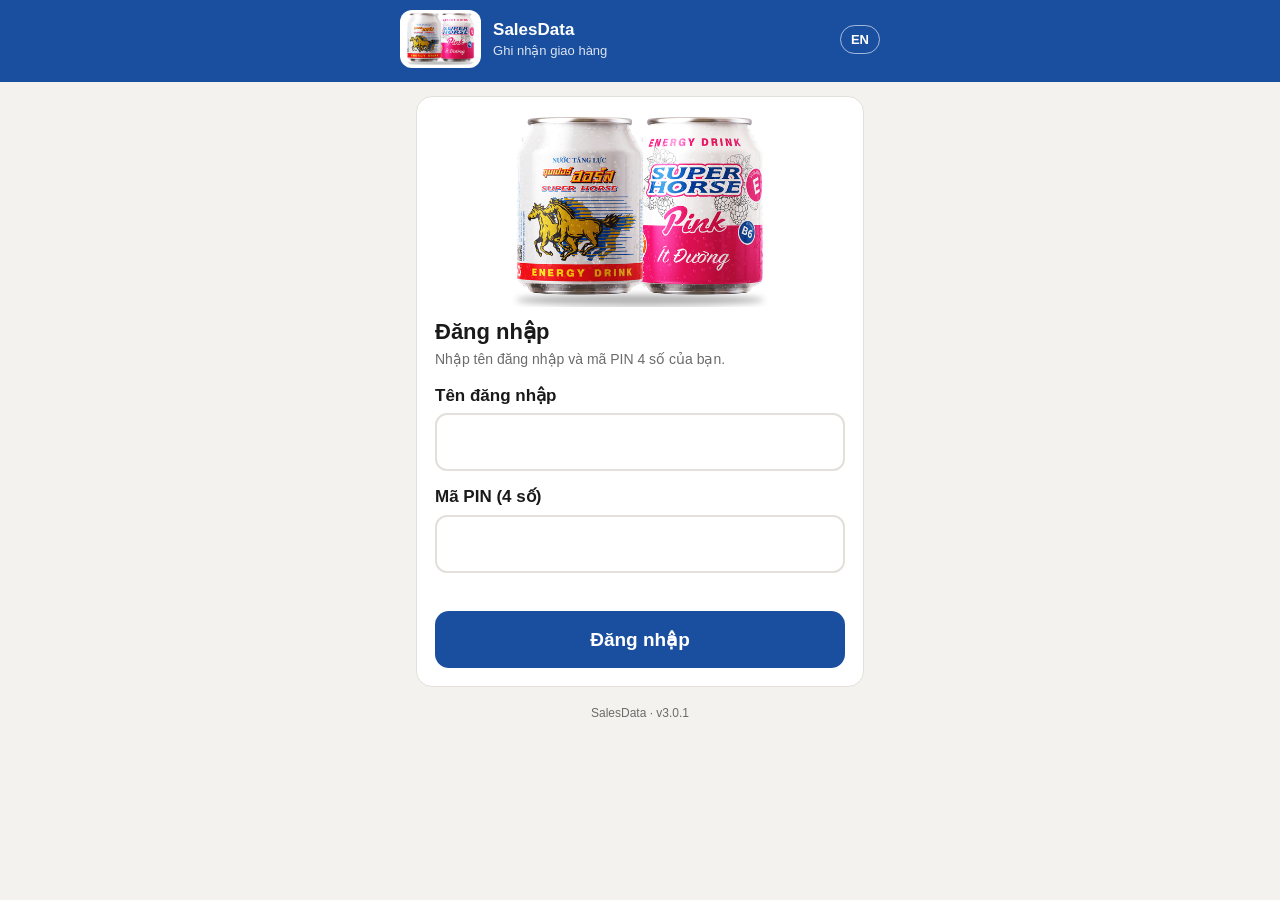
==== index.html @ e17a1906 "20261118 SalesData_v3.0.1" ====
<!doctype html>
<html lang="vi">
<head>
<meta charset="utf-8">
<meta name="viewport" content="width=device-width, initial-scale=1, viewport-fit=cover">
<meta name="theme-color" content="#1A4FA0">
<meta name="apple-mobile-web-app-capable" content="yes">
<meta name="apple-mobile-web-app-title" content="SalesData">
<title>SalesData</title>
<link rel="manifest" href="manifest.json">
<link rel="apple-touch-icon" href="icon.png">
<link rel="icon" href="icon.png">
<style>
  :root{
    --brand:#1A4FA0; --brand-dark:#123A78; --accent:#F5C84C; --ink:#1A1A1A; --muted:#6B6B6B;
    --bg:#F4F2EF; --card:#FFFFFF; --line:#E3DFDA;
    --green:#1E9E4A; --orange:#E07B00; --red:#D0212B;
    --radius:16px;
  }
  *{box-sizing:border-box;-webkit-tap-highlight-color:transparent}
  html,body{margin:0;height:100%}
  body{font-family:-apple-system,BlinkMacSystemFont,"Segoe UI",Roboto,"Helvetica Neue",Arial,sans-serif;
       background:var(--bg);color:var(--ink);font-size:17px;line-height:1.4}
  .wrap{max-width:480px;margin:0 auto;padding:0 16px calc(24px + env(safe-area-inset-bottom))}
  header{background:var(--brand);color:#fff;padding:calc(10px + env(safe-area-inset-top)) 16px 14px}
  .hdr{max-width:480px;margin:0 auto;display:flex;align-items:center;gap:12px}
  .logo{height:58px;width:auto;max-width:90px;object-fit:contain;background:#fff;border-radius:12px;padding:3px 5px}
  .hero{display:block;width:72%;max-width:260px;margin:2px auto 10px}
  .logo-fallback{display:none;font-weight:900;letter-spacing:.5px;line-height:1;font-size:14px;
       background:#fff;color:var(--brand);border-radius:10px;padding:7px 9px;text-align:center}
  .who{flex:1;min-width:0}
  .who .name{font-weight:700;font-size:17px;white-space:nowrap;overflow:hidden;text-overflow:ellipsis}
  .who .user{font-size:13px;opacity:.85}
  .hbtns{display:flex;gap:6px}
  .chip{border:1px solid rgba(255,255,255,.6);background:transparent;color:#fff;border-radius:999px;
        padding:6px 10px;font-size:13px;font-weight:600}
  .card{background:var(--card);border-radius:var(--radius);padding:18px;margin-top:14px;border:1px solid var(--line)}
  h1{font-size:22px;margin:4px 0 2px}
  .sub{color:var(--muted);font-size:14px;margin:0}
  label{display:block;font-weight:700;margin:14px 0 6px}
  input{width:100%;font-size:22px;padding:14px;border:2px solid var(--line);border-radius:12px;background:#fff;color:var(--ink)}
  input:focus{outline:none;border-color:var(--brand)}
  input.big{font-size:40px;font-weight:800;text-align:center;letter-spacing:1px}
  input.pin{letter-spacing:12px;text-align:center;font-weight:800}
  .hint{font-size:13px;color:var(--muted);margin-top:6px}
  .err{color:var(--red);font-size:14px;font-weight:600;margin-top:8px;min-height:1em}
  .btn{display:block;width:100%;border:0;border-radius:14px;padding:17px;font-size:19px;font-weight:800;
       background:var(--brand);color:#fff;margin-top:16px}
  .btn:active{background:var(--brand-dark)}
  .btn:disabled{background:#C9C4BE;color:#fff}
  .btn.ghost{background:#fff;color:var(--ink);border:2px solid var(--line)}
  .btn.green{background:var(--green)}
  .row{display:flex;justify-content:space-between;gap:10px;padding:10px 0;border-bottom:1px solid var(--line)}
  .row:last-child{border-bottom:0}
  .row .k{color:var(--muted)} .row .v{font-weight:700;text-align:right;word-break:break-word}
  /* GPS */
  .gps{display:flex;gap:12px;align-items:center}
  .dot{width:22px;height:22px;border-radius:50%;flex:none;background:#BBB;box-shadow:0 0 0 5px rgba(0,0,0,.06)}
  .dot.green{background:var(--green);box-shadow:0 0 0 5px rgba(30,158,74,.18)}
  .dot.orange{background:var(--orange);box-shadow:0 0 0 5px rgba(224,123,0,.18)}
  .dot.red{background:var(--red);box-shadow:0 0 0 5px rgba(208,33,43,.18)}
  .dot.wait{animation:pulse 1.2s infinite}
  @keyframes pulse{50%{opacity:.35}}
  .gps .t{font-weight:800}
  .gps .d{font-size:13px;color:var(--muted)}
  .legend{display:grid;grid-template-columns:auto 1fr;gap:6px 10px;font-size:13px;margin-top:12px;
          padding-top:12px;border-top:1px dashed var(--line);align-items:center}
  .legend i{display:inline-block;width:12px;height:12px;border-radius:50%}
  .big-num{font-size:46px;font-weight:900;text-align:center;color:var(--brand);margin:6px 0}
  .center{text-align:center}
  .tick{width:84px;height:84px;border-radius:50%;background:var(--green);color:#fff;font-size:50px;
        display:flex;align-items:center;justify-content:center;margin:10px auto}
  .tick.amber{background:var(--orange)}
  .banner{background:#FFF4E0;border:1px solid #F3C98A;color:#7A4A00;border-radius:12px;padding:10px 12px;
          font-size:14px;margin-top:14px;display:none}
  .modal{position:fixed;inset:0;background:rgba(0,0,0,.55);display:none;align-items:flex-end;justify-content:center;z-index:9}
  .modal .box{background:#fff;width:100%;max-width:480px;border-radius:20px 20px 0 0;padding:22px 18px calc(22px + env(safe-area-inset-bottom))}
  .hidden{display:none!important}
  .tagline{background:#0F2F63;color:#F5C84C;text-align:center;font-size:clamp(10.5px,2.9vw,13px);font-weight:700;
           padding:7px 8px;white-space:nowrap;overflow:hidden;text-overflow:ellipsis}
  .mission{position:fixed;inset:0;z-index:10;background:linear-gradient(170deg,#1A4FA0 0%,#0F2F63 100%);
           color:#fff;display:none;flex-direction:column;overflow-y:auto;
           padding:calc(28px + env(safe-area-inset-top)) 24px calc(24px + env(safe-area-inset-bottom))}
  .mission .in{max-width:440px;margin:auto;width:100%;text-align:center}
  .mission img{width:62%;max-width:230px;background:#fff;border-radius:20px;padding:10px 12px;margin-bottom:22px}
  .mission .hello{font-size:18px;opacity:.9;margin-bottom:14px}
  .mission .msg{font-size:24px;line-height:1.45;font-weight:700;text-align:left}
  .mission .msg b{color:#FFE7A3}
  .mission .ok{background:#fff;color:var(--brand);margin-top:30px;font-size:22px}
  .tabs{display:flex;background:#fff;border-bottom:1px solid var(--line);position:sticky;top:0;z-index:5}
  .tabs button{flex:1;border:0;background:transparent;padding:12px 6px;font-size:15.5px;font-weight:700;color:var(--muted);border-bottom:3px solid transparent}
  .tabs button.on{color:var(--brand);border-bottom-color:var(--brand)}
  .tabs .badge{display:inline-block;min-width:18px;padding:0 5px;border-radius:9px;background:var(--orange);color:#fff;font-size:11.5px;margin-left:4px;vertical-align:2px}
  .tiles{display:grid;grid-template-columns:1fr 1fr;gap:10px}
  .tile{background:var(--card);border:1px solid var(--line);border-radius:var(--radius);padding:14px}
  .tile .l{font-size:13px;color:var(--muted);font-weight:600}
  .tile .v{font-size:34px;font-weight:900;color:var(--ink);line-height:1.1;margin-top:4px}
  .tile .u{font-size:13px;color:var(--muted)}
  .tile .d{font-size:12.5px;color:var(--muted);margin-top:4px}
  .stats{display:grid;grid-template-columns:repeat(3,1fr);text-align:center;gap:6px}
  .stats b{display:block;font-size:20px} .stats span{font-size:12px;color:var(--muted)}
  .ctitle{font-weight:800;font-size:16px;margin:0 0 2px} .csub{font-size:12.5px;color:var(--muted);margin:0 0 10px}
  .mbar{fill:var(--brand)} .mbar.today{fill:var(--accent)} .maxis{fill:var(--muted);font-size:10px}
  .dayh{font-size:13px;font-weight:800;color:var(--muted);margin:14px 0 4px;display:flex;justify-content:space-between}
  .ent{display:flex;align-items:center;gap:10px;padding:10px 0;border-bottom:1px solid var(--line)}
  .ent:last-child{border-bottom:0}
  .ent .tm{font-weight:700;width:48px;flex:none;font-size:15px}
  .ent .bx{flex:1;min-width:0}
  .ent .bx b{font-size:18px}
  .ent .st{font-size:12.5px;color:var(--muted);margin-top:2px}
  .ent.void .bx b{text-decoration:line-through;color:var(--muted)}
  .pill{display:inline-block;font-size:11.5px;font-weight:700;border-radius:999px;padding:2px 8px;margin-right:4px}
  .p-pend{background:#FFF1DB;color:#8A4B00} .p-am{background:#E3EDFB;color:#123A78} .p-void{background:#EEE;color:#555}
  .p-rej{background:#FCE4E4;color:#8F1C1C} .p-q{background:#FFF1DB;color:#8A4B00}
  .rbtn{flex:none;border:1px solid var(--line);background:#fff;border-radius:10px;padding:8px 10px;font-size:13px;font-weight:700;color:var(--ink)}
  .opt{display:flex;gap:10px;align-items:center;border:2px solid var(--line);border-radius:12px;padding:12px;margin-top:8px;font-weight:700}
  .opt.on{border-color:var(--brand);background:#F1F6FD}
  .opt input{width:auto;margin:0}
  textarea{width:100%;font:inherit;font-size:16px;padding:10px;border:2px solid var(--line);border-radius:12px;min-height:70px}
  .refresh{display:flex;justify-content:space-between;align-items:center;font-size:12.5px;color:var(--muted);margin-top:12px}
  .refresh button{border:1px solid var(--line);background:#fff;border-radius:10px;padding:6px 12px;font-weight:700}
  .foot{font-size:12px;color:var(--muted);text-align:center;margin-top:18px}
</style>
</head>
<body>

<header>
  <div class="hdr">
    <img class="logo" src="logo.png" alt="Super Horse" onerror="this.style.display='none';document.getElementById('logoFb').style.display='block'">
    <div class="logo-fallback" id="logoFb">SUPER<br>HORSE</div>
    <div class="who">
      <div class="name" id="hName">SalesData</div>
      <div class="user" id="hUser" data-i="appTitle"></div>
    </div>
    <div class="hbtns">
      <button class="chip" id="langBtn">EN</button>
      <button class="chip hidden" id="logoutBtn" data-i="logout"></button>
    </div>
  </div>
</header>
<div class="tagline hidden" id="tagline" data-i="tagline"></div>
<nav class="tabs hidden" id="tabs">
  <button id="tabEntry" class="on" data-i="tabEntry"></button>
  <button id="tabMine"><span data-i="tabMine"></span><span class="badge hidden" id="mineBadge"></span></button>
</nav>

<div class="wrap">

  <!-- LOGIN -->
  <section id="vLogin" class="hidden">
    <div class="card">
      <img class="hero" src="logo.png" alt="Super Horse Classic &amp; Pink" onerror="this.remove()">
      <h1 data-i="loginTitle"></h1>
      <p class="sub" data-i="loginSub"></p>
      <label for="uName" data-i="username"></label>
      <input id="uName" autocomplete="username" autocapitalize="none" autocorrect="off" spellcheck="false">
      <label for="uPin" data-i="pin"></label>
      <input id="uPin" class="pin" type="password" inputmode="numeric" pattern="[0-9]*" maxlength="4" autocomplete="current-password">
      <div class="err" id="loginErr"></div>
      <button class="btn" id="loginBtn" data-i="loginBtn"></button>
    </div>
  </section>

  <!-- ENTRY -->
  <section id="vEntry" class="hidden">
    <div class="banner" id="queueBanner"></div>

    <div class="card">
      <div class="gps">
        <div class="dot wait" id="gDot"></div>
        <div>
          <div class="t" id="gTitle"></div>
          <div class="d" id="gDesc"></div>
        </div>
      </div>
      <div class="legend">
        <i style="background:var(--green)"></i><span data-i="lgGreen"></span>
        <i style="background:var(--orange)"></i><span data-i="lgOrange"></span>
        <i style="background:var(--red)"></i><span data-i="lgRed"></span>
      </div>
      <p class="hint" data-i="gpsWhy"></p>
    </div>

    <div class="card">
      <label for="boxes" style="margin-top:0" data-i="boxesLabel"></label>
      <input id="boxes" class="big" type="text" inputmode="numeric" pattern="[0-9]*" maxlength="4" autocomplete="off" placeholder="0">
      <div class="hint" data-i="boxesHint"></div>
      <div class="err" id="boxErr"></div>
      <button class="btn" id="confirmBtn" disabled data-i="confirm"></button>
      <div class="err center" id="confirmWhy" style="color:var(--muted);font-weight:500"></div>
    </div>
  </section>

  <!-- REVIEW -->
  <section id="vReview" class="hidden">
    <div class="card">
      <h1 data-i="reviewTitle"></h1>
      <p class="sub" data-i="reviewSub"></p>
      <div class="big-num" id="rBoxes"></div>
      <div class="center sub" data-i="boxesUnit"></div>
      <div style="margin-top:14px">
        <div class="row"><span class="k" data-i="rEmployee"></span><span class="v" id="rEmp"></span></div>
        <div class="row"><span class="k" data-i="rTime"></span><span class="v" id="rTime"></span></div>
        <div class="row"><span class="k" data-i="rGps"></span><span class="v" id="rGps"></span></div>
        <div class="row"><span class="k" data-i="rAcc"></span><span class="v" id="rAcc"></span></div>
      </div>
      <button class="btn green" id="submitBtn" data-i="submit"></button>
      <button class="btn ghost" id="backBtn" data-i="back"></button>
    </div>
  </section>

  <!-- DONE -->
  <section id="vDone" class="hidden">
    <div class="card center">
      <div class="tick" id="dTick">✓</div>
      <h1 id="dTitle"></h1>
      <p class="sub" id="dSub"></p>
      <div class="big-num" id="dBoxes"></div>
      <button class="btn" id="newBtn" data-i="newEntry"></button>
    </div>
  </section>

  <!-- MY SALES (read-only) -->
  <section id="vMine" class="hidden">
    <div class="refresh"><span id="mUpd"></span><button id="mRefresh" data-i="refresh"></button></div>
    <div class="err" id="mErr"></div>
    <div id="mineBody"></div>
  </section>

  <div class="foot">SalesData · v3.0.1</div>
</div>

<!-- Welcome / mission screen (once per login) -->
<div class="mission" id="mission">
  <div class="in">
    <img src="logo.png" alt="Super Horse" onerror="this.remove()">
    <div class="hello" id="mHello"></div>
    <div class="msg" id="mMsg"></div>
    <button class="btn ok" id="mOk">OK</button>
  </div>
</div>

<!-- Report a mistake -->
<div class="modal" id="repModal">
  <div class="box" style="max-height:92vh;overflow:auto">
    <h1 data-i="repTitle"></h1>
    <p class="sub" id="repEntry"></p>
    <label class="opt" data-k="amend"><input type="radio" name="rk" value="amend"><span data-i="optQty"></span></label>
    <div id="repQtyWrap" class="hidden">
      <label for="repQty" data-i="newQty"></label>
      <input id="repQty" class="big" type="text" inputmode="numeric" pattern="[0-9]*" maxlength="4" placeholder="0">
    </div>
    <label class="opt" data-k="duplicate"><input type="radio" name="rk" value="duplicate"><span data-i="optDup"></span></label>
    <label class="opt" data-k="not_mine"><input type="radio" name="rk" value="not_mine"><span data-i="optNotMine"></span></label>
    <label for="repNote" data-i="repNote"></label>
    <textarea id="repNote" maxlength="300"></textarea>
    <p class="hint" data-i="repHow"></p>
    <div class="err" id="repErr"></div>
    <button class="btn" id="repSend" data-i="repSend" disabled></button>
    <button class="btn ghost" id="repClose" data-i="cancel"></button>
  </div>
</div>

<!-- Large-quantity double check -->
<div class="modal" id="bigModal">
  <div class="box center">
    <h1 data-i="bigTitle"></h1>
    <div class="big-num" id="bigNum"></div>
    <p class="sub" data-i="bigSub"></p>
    <button class="btn green" id="bigYes" data-i="bigYes"></button>
    <button class="btn ghost" id="bigNo" data-i="bigNo"></button>
  </div>
</div>

<script>
/* ================== CONFIG ================== */
const API_URL = 'https://script.google.com/macros/s/AKfycbwx9JWqWJlHNZlQ2IWpJFFvySi3-HYgj1av-EY830c0ryAxt7UlTzAwJwNkxhgjPYYx/exec';
const MIN_BOXES = 1, MAX_BOXES = 2400, BIG_QTY = 500;
const GREEN_M = 20, ORANGE_M = 50;      // accuracy bands (metres)
const ORANGE_AFTER_S = 20;              // orange accepted after this many seconds
const TZ_OFFSET_H = 7;                  // Vietnam time, for daily logout
/* ============================================ */

const T = {
  vi:{
    appTitle:'Ghi nhận giao hàng', logout:'Thoát',
    loginTitle:'Đăng nhập', loginSub:'Nhập tên đăng nhập và mã PIN 4 số của bạn.',
    username:'Tên đăng nhập', pin:'Mã PIN (4 số)', loginBtn:'Đăng nhập',
    errLogin:'Sai tên đăng nhập hoặc mã PIN.', errLocked:'Nhập sai quá nhiều lần. Thử lại sau 15 phút.',
    errNet:'Không có kết nối mạng. Cần mạng để đăng nhập.', errFill:'Vui lòng nhập tên đăng nhập và đủ 4 số PIN.',
    errServer:'Lỗi máy chủ. Thử lại sau.',
    gpsWait:'Đang tìm vị trí GPS…', gpsGreen:'GPS tốt', gpsOrange:'GPS trung bình', gpsRed:'GPS yếu',
    gpsAcc:'Độ chính xác: ±{m} m',
    gpsDenied:'Chưa cho phép truy cập vị trí. Hãy bật Vị trí (Location) cho trình duyệt rồi tải lại trang.',
    gpsNone:'Thiết bị không hỗ trợ GPS.',
    lgGreen:'Xanh: tốt (±20 m trở xuống) — gửi được',
    lgOrange:'Cam: trung bình (±21–50 m) — gửi được sau 20 giây chờ',
    lgRed:'Đỏ: yếu (trên ±50 m) — không gửi được',
    gpsWhy:'Màu sắc cho biết độ chính xác của vị trí GPS, không phải tín hiệu điện thoại. Để GPS tốt hơn: đứng ngoài trời, tránh mái che và nhà cao tầng, chờ vài giây.',
    boxesLabel:'Số thùng đã giao', boxesHint:'Từ 1 đến 2.400 thùng', boxesUnit:'thùng',
    errBoxes:'Nhập số từ 1 đến 2.400.',
    confirm:'Xác nhận',
    whyGps:'Chờ GPS chuyển sang màu xanh…', whyOrange:'GPS cam — có thể xác nhận sau {s} giây nữa, hoặc chờ màu xanh.',
    whyRed:'GPS đỏ — chưa thể gửi. Hãy ra chỗ thoáng.', whyBoxes:'Nhập số thùng.',
    reviewTitle:'Kiểm tra lại', reviewSub:'Kiểm tra thông tin trước khi gửi.',
    rEmployee:'Nhân viên', rTime:'Thời gian', rGps:'Vị trí', rAcc:'Độ chính xác GPS',
    submit:'Gửi', back:'Quay lại sửa',
    bigTitle:'Số lượng lớn — bạn chắc chắn?', bigSub:'Kiểm tra lại số thùng. Bấm "Đúng" để tiếp tục.',
    bigYes:'Đúng, tiếp tục', bigNo:'Không, sửa lại',
    doneTitle:'Gửi thành công', doneSub:'Dữ liệu đã được lưu.',
    queuedTitle:'Đã lưu trên máy', queuedSub:'Chưa có mạng. Dữ liệu sẽ tự động gửi khi có mạng — không cần nhập lại.',
    newEntry:'Ghi nhận mới',
    queueN:'{n} mục chưa gửi — sẽ tự gửi khi có mạng.',
    expired:'Phiên đăng nhập đã hết hạn. Vui lòng đăng nhập lại.',
    tagline:'Dữ liệu chính xác → Quyết định tốt hơn → Cùng phát triển',
    hello:'Xin chào, {n}!',
    tabEntry:'Ghi nhận', tabMine:'Doanh số của tôi', refresh:'Làm mới', updatedAt:'Cập nhật {t}', cancel:'Đóng',
    today:'Hôm nay', thisMonth:'Tháng này', boxes:'thùng', dropsN:'{n} lượt giao', vsLast:'{a} so với cùng kỳ tháng trước', noLast:'tháng trước chưa có dữ liệu',
    dailyT:'Số thùng mỗi ngày — tháng này', dailyS:'Cột vàng = hôm nay.', activeDays:'Ngày làm việc', avgDrop:'TB thùng / lượt', bestDay:'Ngày tốt nhất',
    entriesT:'Các lượt giao của tôi', entriesS:'Chỉ xem. Thấy sai? Bấm "Báo lỗi" để quản lý dữ liệu kiểm tra.',
    noEntries:'Chưa có lượt giao nào trong tháng này.', report:'Báo lỗi', cancelReq:'Hủy yêu cầu',
    stPend:'Chờ duyệt', stAm:'Đã sửa', stVoid:'Đã hủy', stRej:'Bị từ chối', stQueued:'Chưa gửi (chờ mạng)',
    pendAmend:'Yêu cầu sửa thành {n} thùng', pendVoid:'Yêu cầu hủy mục này', amFrom:'gốc {o} → {n} thùng', rejBy:'Lý do: {r}',
    repTitle:'Báo lỗi lượt giao', optQty:'Sai số thùng', newQty:'Số thùng đúng', optDup:'Mục bị trùng (nhập 2 lần)', optNotMine:'Không phải lượt giao của tôi',
    repNote:'Ghi chú (không bắt buộc)', repHow:'Quản lý dữ liệu sẽ kiểm tra và duyệt. Dữ liệu gốc không bị xóa — mọi thay đổi đều được ghi lại.',
    repSend:'Gửi yêu cầu', repOk:'Đã gửi yêu cầu. Trạng thái: Chờ duyệt.', repNeedNet:'Cần có mạng để gửi yêu cầu.',
    errPending:'Mục này đã có yêu cầu đang chờ duyệt.', errWindow:'Đã quá hạn báo lỗi cho mục này. Liên hệ quản lý dữ liệu.',
    errNoChange:'Số thùng mới giống số hiện tại.', errVoid:'Mục này đã bị hủy.', loadFail:'Không tải được dữ liệu. Kiểm tra mạng rồi bấm Làm mới.',
    confirmCancel:'Hủy yêu cầu này?',
    mission:'Mỗi lần giao hàng được <b>ghi nhận chính xác</b> giúp chúng ta biết <b>khách hàng của mình ở đâu</b>. Chúng ta dùng dữ liệu đó để lập kế hoạch tốt hơn, hỗ trợ khách hàng tốt hơn, và <b>cùng nhau phát triển</b> công ty của chúng ta — Super Horse Energy Drink.',
  },
  en:{
    appTitle:'Drop-off record', logout:'Log out',
    loginTitle:'Log in', loginSub:'Enter your username and 4-digit PIN.',
    username:'Username', pin:'PIN (4 digits)', loginBtn:'Log in',
    errLogin:'Wrong username or PIN.', errLocked:'Too many wrong attempts. Try again in 15 minutes.',
    errNet:'No internet connection. Login needs a connection.', errFill:'Enter your username and all 4 PIN digits.',
    errServer:'Server error. Please try again later.',
    gpsWait:'Finding GPS position…', gpsGreen:'GPS good', gpsOrange:'GPS fair', gpsRed:'GPS poor',
    gpsAcc:'Accuracy: ±{m} m',
    gpsDenied:'Location access is blocked. Turn on Location for your browser, then reload the page.',
    gpsNone:'This device does not support GPS.',
    lgGreen:'Green: good (±20 m or better) — can submit',
    lgOrange:'Orange: fair (±21–50 m) — can submit after 20 s wait',
    lgRed:'Red: poor (worse than ±50 m) — cannot submit',
    gpsWhy:'The colour shows how accurate the GPS position is, not your phone signal. For better GPS: stand outdoors, away from roofs and tall buildings, and wait a few seconds.',
    boxesLabel:'Boxes dropped off', boxesHint:'1 to 2,400 boxes', boxesUnit:'boxes',
    errBoxes:'Enter a number from 1 to 2,400.',
    confirm:'Confirm',
    whyGps:'Waiting for GPS to turn green…', whyOrange:'GPS orange — you can confirm in {s} s, or wait for green.',
    whyRed:'GPS red — cannot submit yet. Move to an open area.', whyBoxes:'Enter the number of boxes.',
    reviewTitle:'Check again', reviewSub:'Check the details before sending.',
    rEmployee:'Employee', rTime:'Time', rGps:'Location', rAcc:'GPS accuracy',
    submit:'Submit', back:'Go back and edit',
    bigTitle:'Large quantity — are you sure?', bigSub:'Check the number of boxes. Tap "Yes" to continue.',
    bigYes:'Yes, continue', bigNo:'No, edit',
    doneTitle:'Sent successfully', doneSub:'The record has been saved.',
    queuedTitle:'Saved on phone', queuedSub:'No internet. It will send automatically when connected — no need to re-enter.',
    newEntry:'New entry',
    queueN:'{n} record(s) not sent yet — will send automatically when online.',
    expired:'Your session has expired. Please log in again.',
    tagline:'Accurate data → Better decisions → Growing together',
    hello:'Hello, {n}!',
    tabEntry:'Record', tabMine:'My sales', refresh:'Refresh', updatedAt:'Updated {t}', cancel:'Close',
    today:'Today', thisMonth:'This month', boxes:'boxes', dropsN:'{n} drop-offs', vsLast:'{a} vs same point last month', noLast:'no data last month',
    dailyT:'Boxes per day — this month', dailyS:'Gold bar = today.', activeDays:'Active days', avgDrop:'Avg boxes / drop', bestDay:'Best day',
    entriesT:'My drop-offs', entriesS:'View only. Spot a mistake? Tap "Report" and a data manager will check it.',
    noEntries:'No drop-offs yet this month.', report:'Report', cancelReq:'Cancel request',
    stPend:'Pending review', stAm:'Amended', stVoid:'Voided', stRej:'Rejected', stQueued:'Not sent yet (waiting for signal)',
    pendAmend:'Asked to change to {n} boxes', pendVoid:'Asked to void this entry', amFrom:'original {o} → {n} boxes', rejBy:'Reason: {r}',
    repTitle:'Report a mistake', optQty:'Wrong number of boxes', newQty:'Correct number of boxes', optDup:'Duplicate (entered twice)', optNotMine:'Not my drop-off',
    repNote:'Note (optional)', repHow:'A data manager will check and approve it. The original is never deleted — every change is logged.',
    repSend:'Send request', repOk:'Request sent. Status: Pending review.', repNeedNet:'You need signal to send a request.',
    errPending:'This entry already has a request waiting.', errWindow:'Too late to report this entry. Contact a data manager.',
    errNoChange:'The new number is the same as the current one.', errVoid:'This entry is already voided.', loadFail:'Could not load data. Check signal, then tap Refresh.',
    confirmCancel:'Cancel this request?',
    mission:'Every drop-off you <b>record accurately</b> shows us <b>where our customers are</b>. We use that data to plan smarter, support our customers better, and <b>grow our company, Super Horse Energy Drink, together</b>.',
  }
};

/* ---------- storage helpers (safe) ---------- */
const S = {
  get(k,d){try{const v=localStorage.getItem(k);return v===null?d:JSON.parse(v)}catch(e){return d}},
  set(k,v){try{localStorage.setItem(k,JSON.stringify(v))}catch(e){}},
  del(k){try{localStorage.removeItem(k)}catch(e){}}
};
const $ = id => document.getElementById(id);

let lang = S.get('sh_lang','vi');
let session = S.get('sh_session',null);   // {token,username,name,expires}
let gps = {watch:null, best:null, start:0, status:'wait', timer:null};
let pending = null;                        // record being reviewed

function t(k,vars){let s=(T[lang][k]||k);if(vars)for(const x in vars)s=s.replace('{'+x+'}',vars[x]);return s}
function applyLang(){
  document.documentElement.lang=lang;
  document.querySelectorAll('[data-i]').forEach(el=>el.textContent=t(el.dataset.i));
  $('langBtn').textContent = lang==='vi'?'EN':'VI';
  renderHeader(); renderGps(); updateConfirm(); renderQueue(); if(mine) renderMine();
  if($('mission').style.display==='flex') showMission();
}
$('langBtn').onclick=()=>{lang=lang==='vi'?'en':'vi';S.set('sh_lang',lang);applyLang()};

/* ---------- views ---------- */
function show(v){
  ['vLogin','vEntry','vReview','vDone','vMine'].forEach(x=>$(x).classList.toggle('hidden',x!==v));
  $('tagline').classList.toggle('hidden',v==='vLogin');
  $('tabs').classList.toggle('hidden',v==='vLogin'||v==='vReview');
  $('tabEntry').classList.toggle('on',v!=='vMine'); $('tabMine').classList.toggle('on',v==='vMine');
  if(v==='vMine') loadMine();
  if(v==='vEntry') startGps(); else if(v!=='vReview') stopGps();
  window.scrollTo(0,0);
}

/* ---------- session (daily, midnight Vietnam time) ---------- */
function nextMidnightVN(){
  const off=TZ_OFFSET_H*3600e3, now=Date.now();
  return Math.floor((now+off)/86400e3)*86400e3+86400e3-off;
}
function sessionValid(){return session && session.token && Date.now()<session.expires}
function renderHeader(){
  if(sessionValid()){
    $('hName').textContent=session.name||session.username;
    $('hUser').textContent='@'+session.username;
    $('logoutBtn').classList.remove('hidden');
  }else{
    $('hName').textContent='SalesData';
    $('hUser').textContent=t('appTitle');
    $('logoutBtn').classList.add('hidden');
  }
}
$('logoutBtn').onclick=()=>{session=null;mine=null;S.del('sh_session');S.del('sh_mine');renderHeader();show('vLogin')};

/* ---------- API ---------- */
async function api(payload){
  const r=await fetch(API_URL,{method:'POST',body:JSON.stringify(payload)}); // text/plain: no CORS preflight
  if(!r.ok) throw new Error('http '+r.status);
  return r.json();
}

/* ---------- login ---------- */
$('uPin').addEventListener('input',e=>{e.target.value=e.target.value.replace(/\D/g,'').slice(0,4)});
$('uPin').addEventListener('keydown',e=>{if(e.key==='Enter')$('loginBtn').click()});
$('loginBtn').onclick=async()=>{
  const u=$('uName').value.trim().toLowerCase(), p=$('uPin').value;
  $('loginErr').textContent='';
  if(!u||!/^\d{4}$/.test(p)){$('loginErr').textContent=t('errFill');return}
  if(!navigator.onLine){$('loginErr').textContent=t('errNet');return}
  const b=$('loginBtn'); b.disabled=true;
  try{
    const res=await api({action:'login',username:u,pin:p,app:'field'});
    if(res.ok){
      session={token:res.token,username:res.username,name:res.name,role:res.role||'',expires:nextMidnightVN()}; mine=null;
      S.set('sh_session',session); S.set('sh_lastUser',u);
      $('uPin').value=''; renderHeader(); show('vEntry'); flushQueue(); showMission();
    }else{
      $('loginErr').textContent = res.error==='locked'?t('errLocked'):t('errLogin');
    }
  }catch(e){$('loginErr').textContent=navigator.onLine?t('errServer'):t('errNet')}
  b.disabled=false;
};

/* ---------- GPS (runs only while entry screen is open & visible) ---------- */
function startGps(){
  if(gps.watch!==null) return;
  if(!('geolocation' in navigator)){gps.status='none';renderGps();return}
  gps.best=null; gps.start=Date.now(); gps.status='wait';
  gps.watch=navigator.geolocation.watchPosition(onPos,onPosErr,{enableHighAccuracy:true,maximumAge:0,timeout:30000});
  clearInterval(gps.timer); gps.timer=setInterval(()=>{renderGps();updateConfirm()},1000);
  renderGps();
}
function stopGps(){
  if(gps.watch!==null){navigator.geolocation.clearWatch(gps.watch);gps.watch=null}
  clearInterval(gps.timer); gps.timer=null;
}
function onPos(p){
  const c=p.coords, fix={lat:c.latitude,lng:c.longitude,acc:Math.round(c.accuracy),at:Date.now()};
  // keep the most accurate recent fix (fresh within 30 s)
  if(!gps.best || fix.acc<=gps.best.acc || Date.now()-gps.best.at>30000) gps.best=fix;
  renderGps(); updateConfirm();
}
function onPosErr(e){
  if(e.code===1){gps.status='denied';renderGps();updateConfirm()}
}
function band(acc){return acc<=GREEN_M?'green':acc<=ORANGE_M?'orange':'red'}
function renderGps(){
  const dot=$('gDot'), ti=$('gTitle'), de=$('gDesc');
  dot.className='dot';
  if(gps.status==='denied'){dot.classList.add('red');ti.textContent=t('gpsRed');de.textContent=t('gpsDenied');return}
  if(gps.status==='none'){dot.classList.add('red');ti.textContent=t('gpsRed');de.textContent=t('gpsNone');return}
  if(!gps.best){dot.classList.add('wait');ti.textContent=t('gpsWait');de.textContent='';return}
  const b=band(gps.best.acc);
  dot.classList.add(b);
  ti.textContent=t(b==='green'?'gpsGreen':b==='orange'?'gpsOrange':'gpsRed');
  de.textContent=t('gpsAcc',{m:gps.best.acc})+' · '+gps.best.lat.toFixed(6)+', '+gps.best.lng.toFixed(6);
}
function gpsOk(){
  if(!gps.best) return {ok:false,why:t('whyGps')};
  const b=band(gps.best.acc);
  if(b==='green') return {ok:true};
  if(b==='red') return {ok:false,why:t('whyRed')};
  const left=ORANGE_AFTER_S-Math.floor((Date.now()-gps.start)/1000);
  return left<=0?{ok:true}:{ok:false,why:t('whyOrange',{s:left})};
}
document.addEventListener('visibilitychange',()=>{
  if(document.hidden) stopGps();
  else if(!$('vEntry').classList.contains('hidden')) startGps();
});

/* ---------- boxes ---------- */
function boxVal(){const v=$('boxes').value;return /^\d+$/.test(v)?parseInt(v,10):NaN}
function boxesOk(){const n=boxVal();return n>=MIN_BOXES&&n<=MAX_BOXES}
$('boxes').addEventListener('input',e=>{
  e.target.value=e.target.value.replace(/\D/g,'').replace(/^0+/,'').slice(0,4);
  $('boxErr').textContent = e.target.value && !boxesOk() ? t('errBoxes') : '';
  updateConfirm();
});
function updateConfirm(){
  if($('vEntry').classList.contains('hidden')) return;
  const g=gpsOk(), b=boxesOk();
  $('confirmBtn').disabled=!(g.ok&&b);
  $('confirmWhy').textContent = !g.ok ? g.why : (!b ? t('whyBoxes') : '');
}

/* ---------- confirm #1 → review ---------- */
$('confirmBtn').onclick=()=>{
  if(!sessionValid()){alert(t('expired'));show('vLogin');return}
  const g=gpsOk(); if(!g.ok||!boxesOk()) return;
  const n=boxVal();
  const go=()=>{
    const f=gps.best;
    pending={id:uid(),boxes:n,lat:f.lat,lng:f.lng,acc:f.acc,gpsStatus:band(f.acc),deviceTime:new Date().toISOString()};
    $('rBoxes').textContent=n.toLocaleString(lang==='vi'?'vi-VN':'en-US');
    $('rEmp').textContent=(session.name||'')+' (@'+session.username+')';
    $('rTime').textContent=fmtTime(new Date(pending.deviceTime));
    $('rGps').textContent=f.lat.toFixed(6)+', '+f.lng.toFixed(6);
    $('rAcc').innerHTML='<span class="dot '+pending.gpsStatus+'" style="display:inline-block;width:12px;height:12px;vertical-align:middle;margin-right:6px;box-shadow:none"></span>±'+f.acc+' m';
    show('vReview');
  };
  if(n>BIG_QTY){
    $('bigNum').textContent=n.toLocaleString(lang==='vi'?'vi-VN':'en-US');
    $('bigModal').style.display='flex';
    $('bigYes').onclick=()=>{$('bigModal').style.display='none';go()};
    $('bigNo').onclick=()=>{$('bigModal').style.display='none';$('boxes').focus()};
  } else go();
};
$('backBtn').onclick=()=>{pending=null;show('vEntry')};

/* ---------- confirm #2 → submit ---------- */
$('submitBtn').onclick=async()=>{
  if(!pending) return;
  const rec={...pending,token:session.token,username:session.username,name:session.name};
  const b=$('submitBtn'); b.disabled=true;
  let sent=false;
  if(navigator.onLine){
    try{
      const res=await api({action:'submit',...rec});
      if(res.ok) sent=true;
      else if(res.error==='auth'){alert(t('expired'));session=null;S.del('sh_session');renderHeader();b.disabled=false;show('vLogin');return}
    }catch(e){}
  }
  if(!sent){rec.offline=true;const q=S.get('sh_queue',[]);q.push(rec);S.set('sh_queue',q)}
  b.disabled=false;
  $('dTick').className='tick'+(sent?'':' amber'); $('dTick').textContent=sent?'✓':'⏳';
  $('dTitle').textContent=t(sent?'doneTitle':'queuedTitle');
  $('dSub').textContent=t(sent?'doneSub':'queuedSub');
  $('dBoxes').textContent=rec.boxes.toLocaleString(lang==='vi'?'vi-VN':'en-US')+' '+t('boxesUnit');
  pending=null; $('boxes').value=''; show('vDone'); renderQueue();
};
$('newBtn').onclick=()=>{
  if(!sessionValid()){session=null;S.del('sh_session');renderHeader();show('vLogin');return}
  show('vEntry'); updateConfirm();
};

/* ---------- offline queue ---------- */
let flushing=false;
async function flushQueue(){
  if(flushing||!navigator.onLine) return;
  let q=S.get('sh_queue',[]); if(!q.length) return;
  flushing=true;
  const keep=[];
  for(const rec of q){
    try{
      const res=await api({action:'submit',...rec});
      if(!res.ok) keep.push(rec);   // keep on any failure; server ignores duplicates by id
    }catch(e){keep.push(rec)}
  }
  S.set('sh_queue',keep); flushing=false; renderQueue();
}
function renderQueue(){
  const n=S.get('sh_queue',[]).length, el=$('queueBanner');
  el.style.display=n?'block':'none'; el.textContent=t('queueN',{n});
}
window.addEventListener('online',flushQueue);
setInterval(()=>{if(!document.hidden)flushQueue()},30000);

/* ---------- welcome / mission (once per login) ---------- */
function showMission(){
  $('mHello').textContent=t('hello',{n:session.name||session.username});
  $('mMsg').innerHTML=t('mission');
  $('mission').style.display='flex';
}
$('mOk').onclick=()=>{$('mission').style.display='none';updateConfirm()};

/* ---------- MY SALES (read-only) ---------- */
let mine = S.get('sh_mine', null);          // last loaded copy, so the tab opens instantly
let repEntry = null;
const VN = 7*3600e3;
const dkey = ts => new Date(ts+VN).toISOString().slice(0,10);
const hm = ts => new Date(ts+VN).toISOString().slice(11,16);
const nf = n => Number(n).toLocaleString(lang==='vi'?'vi-VN':'en-US',{maximumFractionDigits:1});
const esc = s => String(s??'').replace(/[&<>"']/g,c=>({'&':'&amp;','<':'&lt;','>':'&gt;','"':'&quot;',"'":'&#39;'}[c]));
function dayLabel(k){const [y,m,d]=k.split('-').map(Number);return new Date(Date.UTC(y,m-1,d)).toLocaleDateString(lang==='vi'?'vi-VN':'en-GB',{weekday:'short',day:'2-digit',month:'2-digit',timeZone:'UTC'})}

$('tabEntry').onclick=()=>{ if(!sessionValid()){show('vLogin');return} show('vEntry'); updateConfirm(); };
$('tabMine').onclick=()=>{ if(!sessionValid()){show('vLogin');return} show('vMine'); };
$('mRefresh').onclick=()=>loadMine(true);

async function loadMine(){
  if(mine && mine.u===session.username) renderMine();
  if(!navigator.onLine){ $('mErr').textContent = mine ? '' : t('loadFail'); return; }
  $('mRefresh').disabled=true; $('mErr').textContent='';
  try{
    const r=await api({action:'me',token:session.token});
    if(r.ok){ mine={...r,u:session.username}; S.set('sh_mine',mine); renderMine(); }
    else if(r.error==='auth'){ alert(t('expired')); session=null; S.del('sh_session'); renderHeader(); show('vLogin'); }
    else $('mErr').textContent=t('loadFail');
  }catch(e){ $('mErr').textContent=t('loadFail'); }
  $('mRefresh').disabled=false;
}

function renderMine(){
  if(!mine || !session || mine.u!==session.username){ $('mineBody').innerHTML=''; return; }
  const today=mine.today, mStart=today.slice(0,8)+'01';
  const live=mine.rows.filter(r=>!r.v);
  const todayR=live.filter(r=>dkey(r.t)===today), monthR=live.filter(r=>dkey(r.t)>=mStart);
  // same point last month
  const [y,m,d]=today.split('-').map(Number), lmEnd=new Date(Date.UTC(y,m-1,0)).getUTCDate();
  const lmStart=new Date(Date.UTC(y,m-2,1)).toISOString().slice(0,10), lmCut=lmStart.slice(0,8)+String(Math.min(d,lmEnd)).padStart(2,'0');
  const lastR=live.filter(r=>{const k=dkey(r.t);return k>=lmStart&&k<=lmCut});
  const sum=a=>a.reduce((s,r)=>s+r.b,0);
  const mB=sum(monthR), lB=sum(lastR);
  let delta=t('noLast');
  if(lB){const p=Math.round((mB-lB)/lB*100);delta=t('vsLast',{a:(p>0?'▲ ':p<0?'▼ ':'■ ')+Math.abs(p)+'%'})}
  // daily bars
  const days=d, per=new Array(days).fill(0); monthR.forEach(r=>{per[Number(dkey(r.t).slice(8,10))-1]+=r.b});
  const W=Math.min(448,innerWidth-64), H=120, max=Math.max(1,...per), bw=W/days;
  let svg=`<svg width="${W}" height="${H+16}" role="img" aria-label="${esc(t('dailyT'))}">`;
  per.forEach((v,i)=>{const h=Math.round(v/max*(H-6)), x=i*bw+1, w=Math.max(2,bw-2);
    if(v) svg+=`<rect class="mbar${i===days-1?' today':''}" x="${x}" y="${H-h}" width="${w}" height="${h}" rx="${Math.min(3,w/2)}"><title>${i+1}: ${v}</title></rect>`;
    if(i===0||(i+1)%5===0||i===days-1) svg+=`<text class="maxis" x="${x+w/2}" y="${H+12}" text-anchor="middle">${i+1}</text>`;});
  svg+=`<line x1="0" x2="${W}" y1="${H}" y2="${H}" stroke="#ddd"/></svg>`;
  const active=per.filter(v=>v>0).length, best=Math.max(0,...per), bestD=per.indexOf(best)+1;
  // entries: this month (+ last month while still reportable), newest first, with offline queue on top
  const showFrom = mine.earliestReport < mStart ? mine.earliestReport : mStart;
  const corrBy = {}; (mine.corrections||[]).forEach(c=>{ (corrBy[c.entryId]=corrBy[c.entryId]||[]).push(c); });
  const list = mine.rows.filter(r=>dkey(r.t)>=showFrom).sort((a,b)=>b.t-a.t);
  const queued = S.get('sh_queue',[]).filter(q=>q.username===session.username);
  let html='', cur='';
  if(queued.length){ html+=`<div class="dayh"><span>⏳ ${esc(t('stQueued'))}</span></div>`;
    queued.forEach(q=>{ html+=`<div class="ent"><div class="tm">${hm(Date.parse(q.deviceTime))}</div><div class="bx"><b>${nf(q.boxes)}</b> ${esc(t('boxes'))}<div class="st"><span class="pill p-q">${esc(t('stQueued'))}</span></div></div></div>`; }); }
  list.forEach(r=>{
    const k=dkey(r.t);
    if(k!==cur){ cur=k; const tot=sum(list.filter(x=>dkey(x.t)===k&&!x.v));
      html+=`<div class="dayh"><span>${esc(k===today?t('today')+' · '+dayLabel(k):dayLabel(k))}</span><span>${nf(tot)} ${esc(t('boxes'))}</span></div>`; }
    const cs=(corrBy[r.id]||[]).sort((a,b)=>(a.requestedAt||0)-(b.requestedAt||0)), last=cs[cs.length-1];
    const pend=cs.find(c=>c.status==='Pending');
    let st='';
    if(r.v) st+=`<span class="pill p-void">${esc(t('stVoid'))}</span>`;
    if(r.am) st+=`<span class="pill p-am">${esc(t('stAm'))}</span>${esc(t('amFrom',{o:nf(r.ob),n:nf(r.b)}))}`;
    if(pend) st+=`<span class="pill p-pend">✏️ ${esc(t('stPend'))}</span>${esc(pend.type==='void'?t('pendVoid'):t('pendAmend',{n:nf(pend.newBoxes)}))}`;
    else if(last && last.status==='Rejected') st+=`<span class="pill p-rej">${esc(t('stRej'))}</span>${esc(t('rejBy',{r:last.reviewNote}))}`;
    const canReport = !r.v && !pend && k>=mine.earliestReport;
    const btn = pend && pend.requestedBy===session.username ? `<button class="rbtn" data-cancel="${esc(pend.id)}">${esc(t('cancelReq'))}</button>`
              : canReport ? `<button class="rbtn" data-rep="${esc(r.id)}">⚠️ ${esc(t('report'))}</button>` : '';
    html+=`<div class="ent${r.v?' void':''}"><div class="tm">${hm(r.t)}</div><div class="bx"><b>${nf(r.b)}</b> ${esc(t('boxes'))}${st?`<div class="st">${st}</div>`:''}</div>${btn}</div>`;
  });
  if(!list.length && !queued.length) html+=`<p class="sub" style="padding:10px 0">${esc(t('noEntries'))}</p>`;
  const pendN = (mine.corrections||[]).filter(c=>c.status==='Pending').length;
  $('mineBadge').textContent=pendN; $('mineBadge').classList.toggle('hidden',!pendN);
  $('mineBody').innerHTML=`
    <div class="tiles" style="margin-top:8px">
      <div class="tile"><div class="l">${esc(t('today'))}</div><div class="v">${nf(sum(todayR))}</div><div class="u">${esc(t('boxes'))}</div><div class="d">${esc(t('dropsN',{n:todayR.length}))}</div></div>
      <div class="tile"><div class="l">${esc(t('thisMonth'))}</div><div class="v">${nf(mB)}</div><div class="u">${esc(t('boxes'))}</div><div class="d">${esc(t('dropsN',{n:monthR.length}))}</div></div>
    </div>
    <div class="card" style="padding:12px 14px"><div class="d" style="font-size:13px;color:var(--muted);text-align:center">${esc(delta)}</div></div>
    <div class="card"><p class="ctitle">${esc(t('dailyT'))}</p><p class="csub">${esc(t('dailyS'))}</p>${svg}
      <div class="stats" style="margin-top:12px"><div><b>${active}</b><span>${esc(t('activeDays'))}</span></div>
      <div><b>${monthR.length?nf(mB/monthR.length):'–'}</b><span>${esc(t('avgDrop'))}</span></div>
      <div><b>${best?nf(best):'–'}</b><span>${esc(t('bestDay'))}${best?' ('+bestD+')':''}</span></div></div></div>
    <div class="card"><p class="ctitle">${esc(t('entriesT'))}</p><p class="csub">${esc(t('entriesS'))}</p>${html}</div>`;
  $('mUpd').textContent=t('updatedAt',{t:hm(mine.generated)});
  $('mineBody').querySelectorAll('[data-rep]').forEach(b=>b.onclick=()=>openReport(mine.rows.find(r=>r.id===b.dataset.rep)));
  $('mineBody').querySelectorAll('[data-cancel]').forEach(b=>b.onclick=async()=>{
    if(!confirm(t('confirmCancel'))) return;
    if(!navigator.onLine){ alert(t('repNeedNet')); return; }
    b.disabled=true; try{ await api({action:'cancel',token:session.token,requestId:b.dataset.cancel}); }catch(e){}
    loadMine();
  });
}

/* report a mistake */
function openReport(r){
  repEntry=r; $('repErr').textContent=''; $('repNote').value=''; $('repQty').value='';
  document.querySelectorAll('input[name=rk]').forEach(i=>i.checked=false);
  document.querySelectorAll('.opt').forEach(o=>o.classList.remove('on'));
  $('repQtyWrap').classList.add('hidden'); $('repSend').disabled=true;
  $('repEntry').textContent=dayLabel(dkey(r.t))+' · '+hm(r.t)+' · '+nf(r.b)+' '+t('boxes');
  $('repModal').style.display='flex';
}
function repValid(){
  const k=(document.querySelector('input[name=rk]:checked')||{}).value;
  if(!k) return false;
  if(k==='amend'){ const n=parseInt($('repQty').value,10); return n>=MIN_BOXES&&n<=MAX_BOXES&&n!==repEntry.b; }
  return true;
}
document.querySelectorAll('input[name=rk]').forEach(i=>i.onchange=()=>{
  document.querySelectorAll('.opt').forEach(o=>o.classList.toggle('on',o.dataset.k===i.value&&i.checked));
  $('repQtyWrap').classList.toggle('hidden',i.value!=='amend'); if(i.value==='amend') setTimeout(()=>$('repQty').focus(),50);
  $('repSend').disabled=!repValid();
});
$('repQty').addEventListener('input',e=>{e.target.value=e.target.value.replace(/\D/g,'').replace(/^0+/,'').slice(0,4);$('repSend').disabled=!repValid()});
$('repClose').onclick=()=>{$('repModal').style.display='none'};
$('repSend').onclick=async()=>{
  if(!repValid()) return;
  if(!navigator.onLine){ $('repErr').textContent=t('repNeedNet'); return; }
  const k=document.querySelector('input[name=rk]:checked').value;
  const body={action:'request',token:session.token,entryId:repEntry.id,note:$('repNote').value.trim(),
    type:k==='amend'?'amend':'void', reason:k==='amend'?'wrong_qty':k, newBoxes:k==='amend'?parseInt($('repQty').value,10):''};
  $('repSend').disabled=true;
  try{
    const r=await api(body);
    if(r.ok){ $('repModal').style.display='none'; alert(t('repOk')); loadMine(); return; }
    const map={pending_exists:'errPending',window_closed:'errWindow',no_change:'errNoChange',already_void:'errVoid',boxes:'errBoxes',auth:'expired'};
    $('repErr').textContent=t(map[r.error]||'errServer');
  }catch(e){ $('repErr').textContent=t('repNeedNet'); }
  $('repSend').disabled=!repValid();
};

/* ---------- utils ---------- */
function uid(){return (crypto.randomUUID?crypto.randomUUID():Date.now().toString(36)+Math.random().toString(36).slice(2))}
function fmtTime(d){return d.toLocaleString(lang==='vi'?'vi-VN':'en-GB',{timeZone:'Asia/Ho_Chi_Minh',day:'2-digit',month:'2-digit',year:'numeric',hour:'2-digit',minute:'2-digit',second:'2-digit'})}

/* ---------- boot ---------- */
if('serviceWorker' in navigator) navigator.serviceWorker.register('sw.js').catch(()=>{});
$('uName').value=S.get('sh_lastUser','');
applyLang();
if(sessionValid()){show('vEntry');flushQueue()} else {session=null;S.del('sh_session');renderHeader();show('vLogin')}
</script>
</body>
</html>
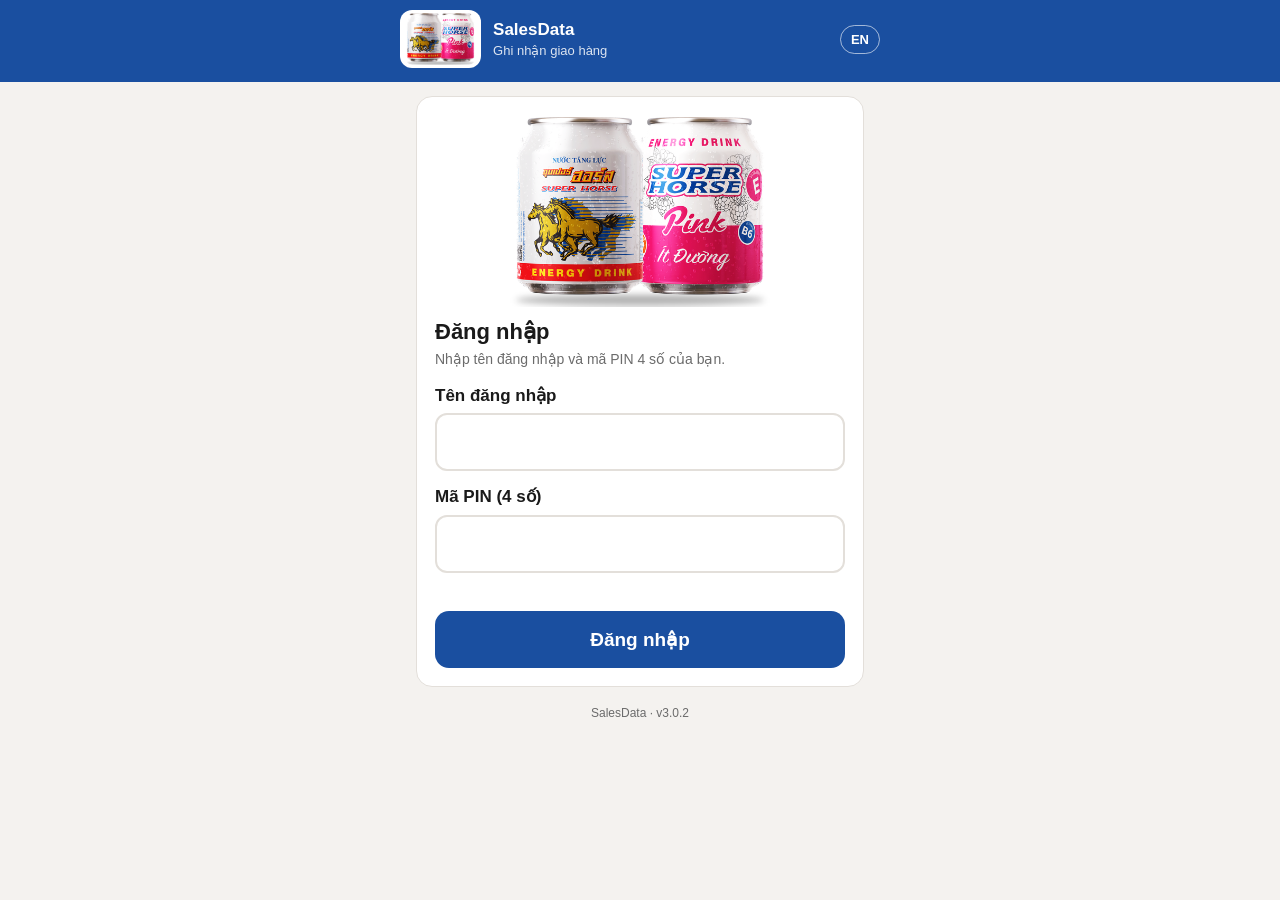
==== commit 8860d2eb: "SalesData_v3.0.2 SalesData_v3.0.2" ====
--- a/index.html
+++ b/index.html
@@ -119,6 +119,12 @@
   textarea{width:100%;font:inherit;font-size:16px;padding:10px;border:2px solid var(--line);border-radius:12px;min-height:70px}
   .refresh{display:flex;justify-content:space-between;align-items:center;font-size:12.5px;color:var(--muted);margin-top:12px}
   .refresh button{border:1px solid var(--line);background:#fff;border-radius:10px;padding:6px 12px;font-weight:700}
+  .busy{position:fixed;inset:0;z-index:20;background:linear-gradient(170deg,#1A4FA0 0%,#0F2F63 100%);color:#fff;display:none;
+        flex-direction:column;align-items:center;justify-content:center;text-align:center;padding:24px}
+  .busy .spin{width:74px;height:74px;border-radius:50%;border:7px solid rgba(255,255,255,.25);border-top-color:#F5C84C;animation:spin .9s linear infinite}
+  @keyframes spin{to{transform:rotate(360deg)}}
+  .busy h2{font-size:26px;margin:22px 0 6px} .busy p{font-size:16px;opacity:.9;margin:0;max-width:320px}
+  .busy .bx{font-size:44px;font-weight:900;color:#F5C84C;margin-top:14px}
   .foot{font-size:12px;color:var(--muted);text-align:center;margin-top:18px}
 </style>
 </head>
@@ -227,7 +233,7 @@
     <div id="mineBody"></div>
   </section>
 
-  <div class="foot">SalesData · v3.0.1</div>
+  <div class="foot">SalesData · v3.0.2</div>
 </div>
 
 <!-- Welcome / mission screen (once per login) -->
@@ -238,6 +244,12 @@
     <div class="msg" id="mMsg"></div>
     <button class="btn ok" id="mOk">OK</button>
   </div>
+</div>
+
+<!-- Sending overlay -->
+<div class="busy" id="busy" role="alertdialog" aria-live="assertive">
+  <div class="spin"></div>
+  <h2 id="busyT"></h2><p id="busyS"></p><div class="bx" id="busyB"></div>
 </div>
 
 <!-- Report a mistake -->
@@ -314,6 +326,7 @@
     expired:'Phiên đăng nhập đã hết hạn. Vui lòng đăng nhập lại.',
     tagline:'Dữ liệu chính xác → Quyết định tốt hơn → Cùng phát triển',
     hello:'Xin chào, {n}!',
+    sending:'Đang gửi…', sendingSub:'Đã nhận lệnh gửi. Vui lòng chờ — không cần bấm lại.', loggingIn:'Đang đăng nhập…', pleaseWait:'Vui lòng chờ…',
     tabEntry:'Ghi nhận', tabMine:'Doanh số của tôi', refresh:'Làm mới', updatedAt:'Cập nhật {t}', cancel:'Đóng',
     today:'Hôm nay', thisMonth:'Tháng này', boxes:'thùng', dropsN:'{n} lượt giao', vsLast:'{a} so với cùng kỳ tháng trước', noLast:'tháng trước chưa có dữ liệu',
     dailyT:'Số thùng mỗi ngày — tháng này', dailyS:'Cột vàng = hôm nay.', activeDays:'Ngày làm việc', avgDrop:'TB thùng / lượt', bestDay:'Ngày tốt nhất',
@@ -361,6 +374,7 @@
     expired:'Your session has expired. Please log in again.',
     tagline:'Accurate data → Better decisions → Growing together',
     hello:'Hello, {n}!',
+    sending:'Sending…', sendingSub:'Submit received. Please wait — no need to tap again.', loggingIn:'Logging in…', pleaseWait:'Please wait…',
     tabEntry:'Record', tabMine:'My sales', refresh:'Refresh', updatedAt:'Updated {t}', cancel:'Close',
     today:'Today', thisMonth:'This month', boxes:'boxes', dropsN:'{n} drop-offs', vsLast:'{a} vs same point last month', noLast:'no data last month',
     dailyT:'Boxes per day — this month', dailyS:'Gold bar = today.', activeDays:'Active days', avgDrop:'Avg boxes / drop', bestDay:'Best day',
@@ -432,8 +446,16 @@
 $('logoutBtn').onclick=()=>{session=null;mine=null;S.del('sh_session');S.del('sh_mine');renderHeader();show('vLogin')};
 
 /* ---------- API ---------- */
-async function api(payload){
-  const r=await fetch(API_URL,{method:'POST',body:JSON.stringify(payload)}); // text/plain: no CORS preflight
+function busy(on,title,sub,boxes){
+  $('busy').style.display=on?'flex':'none';
+  if(on){$('busyT').textContent=title||t('pleaseWait');$('busyS').textContent=sub||'';$('busyB').textContent=boxes||''}
+}
+async function api(payload,timeoutMs){
+  const ctl=('AbortController' in window)?new AbortController():null;
+  const timer=ctl&&timeoutMs?setTimeout(()=>ctl.abort(),timeoutMs):null;
+  let r;
+  try{ r=await fetch(API_URL,{method:'POST',body:JSON.stringify(payload),signal:ctl?ctl.signal:undefined}); } // text/plain: no CORS preflight
+  finally{ if(timer) clearTimeout(timer); }
   if(!r.ok) throw new Error('http '+r.status);
   return r.json();
 }
@@ -446,7 +468,7 @@
   $('loginErr').textContent='';
   if(!u||!/^\d{4}$/.test(p)){$('loginErr').textContent=t('errFill');return}
   if(!navigator.onLine){$('loginErr').textContent=t('errNet');return}
-  const b=$('loginBtn'); b.disabled=true;
+  const b=$('loginBtn'); b.disabled=true; busy(true,t('loggingIn'));
   try{
     const res=await api({action:'login',username:u,pin:p,app:'field'});
     if(res.ok){
@@ -457,7 +479,7 @@
       $('loginErr').textContent = res.error==='locked'?t('errLocked'):t('errLogin');
     }
   }catch(e){$('loginErr').textContent=navigator.onLine?t('errServer'):t('errNet')}
-  b.disabled=false;
+  busy(false); b.disabled=false;
 };
 
 /* ---------- GPS (runs only while entry screen is open & visible) ---------- */
@@ -550,15 +572,17 @@
 $('submitBtn').onclick=async()=>{
   if(!pending) return;
   const rec={...pending,token:session.token,username:session.username,name:session.name};
-  const b=$('submitBtn'); b.disabled=true;
+  const b=$('submitBtn'); if(b.disabled) return; b.disabled=true;
+  busy(true,t('sending'),t('sendingSub'),rec.boxes.toLocaleString(lang==='vi'?'vi-VN':'en-US')+' '+t('boxesUnit'));
   let sent=false;
   if(navigator.onLine){
     try{
-      const res=await api({action:'submit',...rec});
+      const res=await api({action:'submit',...rec},15000);   // slow network: give up after 15 s and keep it on the phone
       if(res.ok) sent=true;
-      else if(res.error==='auth'){alert(t('expired'));session=null;S.del('sh_session');renderHeader();b.disabled=false;show('vLogin');return}
+      else if(res.error==='auth'){busy(false);alert(t('expired'));session=null;S.del('sh_session');renderHeader();b.disabled=false;show('vLogin');return}
     }catch(e){}
   }
+  busy(false);
   if(!sent){rec.offline=true;const q=S.get('sh_queue',[]);q.push(rec);S.set('sh_queue',q)}
   b.disabled=false;
   $('dTick').className='tick'+(sent?'':' amber'); $('dTick').textContent=sent?'✓':'⏳';
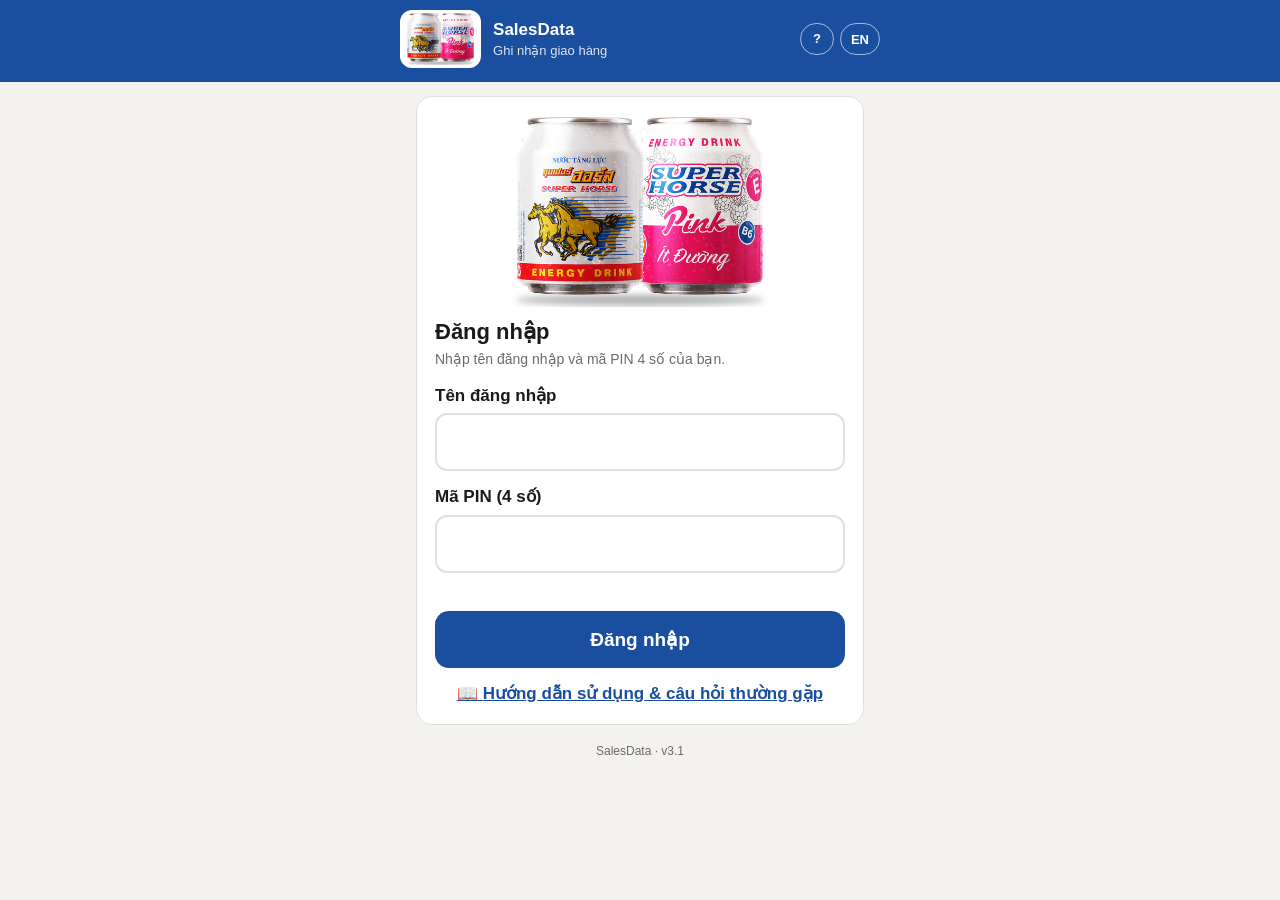
==== commit c9f923e9: "Add bilingual user guides and in-app help (v3.1.1) - Add user guides for sales staff, data managers " ====
--- a/index.html
+++ b/index.html
@@ -139,6 +139,7 @@
       <div class="user" id="hUser" data-i="appTitle"></div>
     </div>
     <div class="hbtns">
+      <a class="chip" id="helpBtn" href="guide-sales.html?from=app" title="Help / Hướng dẫn" aria-label="Help" style="text-decoration:none;font-weight:800;min-width:34px;text-align:center">?</a>
       <button class="chip" id="langBtn">EN</button>
       <button class="chip hidden" id="logoutBtn" data-i="logout"></button>
     </div>
@@ -164,6 +165,7 @@
       <input id="uPin" class="pin" type="password" inputmode="numeric" pattern="[0-9]*" maxlength="4" autocomplete="current-password">
       <div class="err" id="loginErr"></div>
       <button class="btn" id="loginBtn" data-i="loginBtn"></button>
+      <p class="center" style="margin:14px 0 0"><a href="guide-sales.html?from=app" id="helpLink" style="color:var(--brand);font-weight:700">📖 <span data-i="guideLink"></span></a></p>
     </div>
   </section>
 
@@ -233,7 +235,7 @@
     <div id="mineBody"></div>
   </section>
 
-  <div class="foot">SalesData · v3.0.2</div>
+  <div class="foot">SalesData · v3.1</div>
 </div>
 
 <!-- Welcome / mission screen (once per login) -->
@@ -326,7 +328,7 @@
     expired:'Phiên đăng nhập đã hết hạn. Vui lòng đăng nhập lại.',
     tagline:'Dữ liệu chính xác → Quyết định tốt hơn → Cùng phát triển',
     hello:'Xin chào, {n}!',
-    sending:'Đang gửi…', sendingSub:'Đã nhận lệnh gửi. Vui lòng chờ — không cần bấm lại.', loggingIn:'Đang đăng nhập…', pleaseWait:'Vui lòng chờ…',
+    guideLink:'Hướng dẫn sử dụng & câu hỏi thường gặp', sending:'Đang gửi…', sendingSub:'Đã nhận lệnh gửi. Vui lòng chờ — không cần bấm lại.', loggingIn:'Đang đăng nhập…', pleaseWait:'Vui lòng chờ…',
     tabEntry:'Ghi nhận', tabMine:'Doanh số của tôi', refresh:'Làm mới', updatedAt:'Cập nhật {t}', cancel:'Đóng',
     today:'Hôm nay', thisMonth:'Tháng này', boxes:'thùng', dropsN:'{n} lượt giao', vsLast:'{a} so với cùng kỳ tháng trước', noLast:'tháng trước chưa có dữ liệu',
     dailyT:'Số thùng mỗi ngày — tháng này', dailyS:'Cột vàng = hôm nay.', activeDays:'Ngày làm việc', avgDrop:'TB thùng / lượt', bestDay:'Ngày tốt nhất',
@@ -374,7 +376,7 @@
     expired:'Your session has expired. Please log in again.',
     tagline:'Accurate data → Better decisions → Growing together',
     hello:'Hello, {n}!',
-    sending:'Sending…', sendingSub:'Submit received. Please wait — no need to tap again.', loggingIn:'Logging in…', pleaseWait:'Please wait…',
+    guideLink:'User guide & FAQ', sending:'Sending…', sendingSub:'Submit received. Please wait — no need to tap again.', loggingIn:'Logging in…', pleaseWait:'Please wait…',
     tabEntry:'Record', tabMine:'My sales', refresh:'Refresh', updatedAt:'Updated {t}', cancel:'Close',
     today:'Today', thisMonth:'This month', boxes:'boxes', dropsN:'{n} drop-offs', vsLast:'{a} vs same point last month', noLast:'no data last month',
     dailyT:'Boxes per day — this month', dailyS:'Gold bar = today.', activeDays:'Active days', avgDrop:'Avg boxes / drop', bestDay:'Best day',
@@ -409,7 +411,7 @@
 function applyLang(){
   document.documentElement.lang=lang;
   document.querySelectorAll('[data-i]').forEach(el=>el.textContent=t(el.dataset.i));
-  $('langBtn').textContent = lang==='vi'?'EN':'VI';
+  $('langBtn').textContent = lang==='vi'?'EN':'VI'; $('helpBtn').href=$('helpLink').href='guide-sales.html?from=app&lang='+lang;
   renderHeader(); renderGps(); updateConfirm(); renderQueue(); if(mine) renderMine();
   if($('mission').style.display==='flex') showMission();
 }
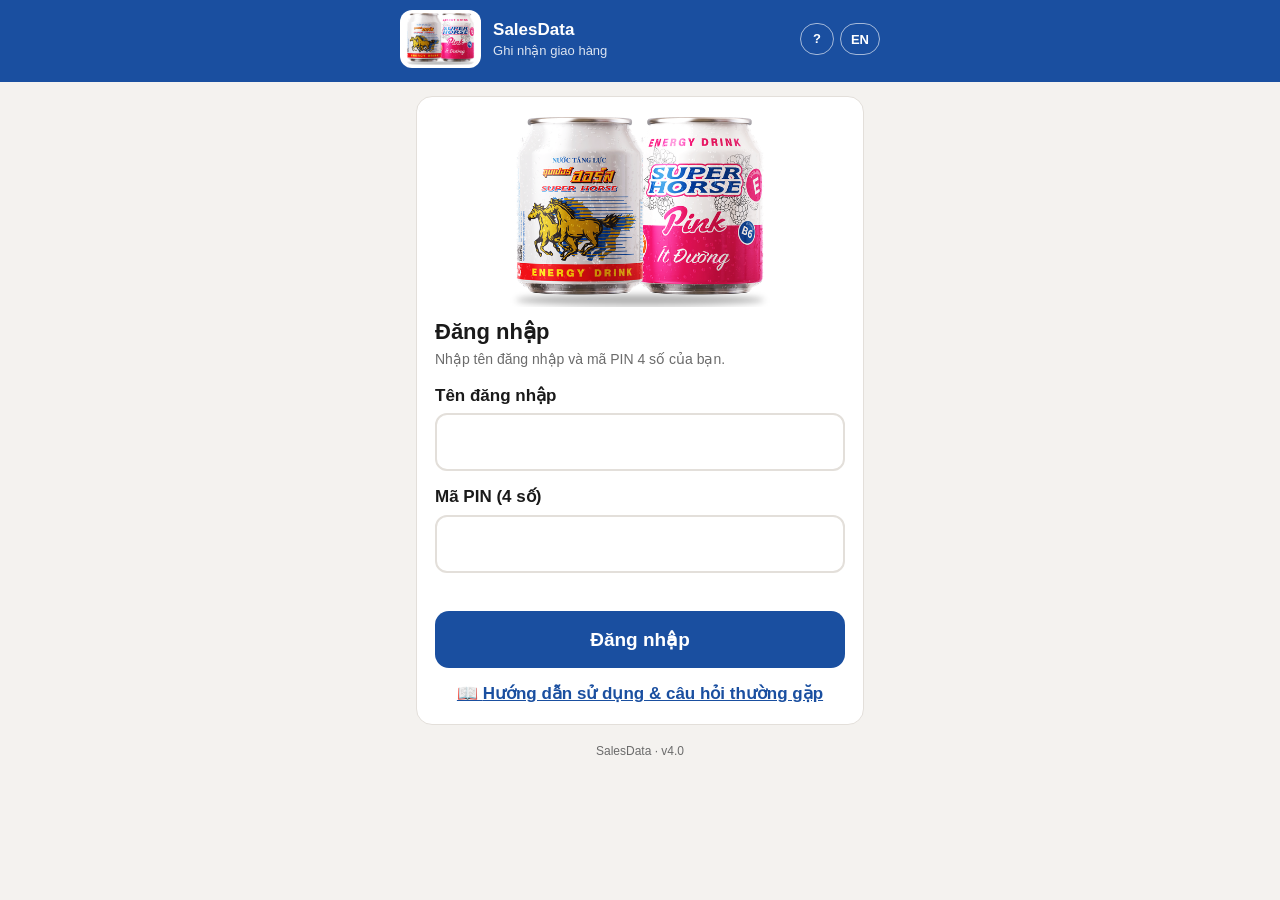
==== commit bfb8de1f: "SalesData_v4.0.1 SalesData_v4.0.1" ====
--- a/index.html
+++ b/index.html
@@ -119,6 +119,32 @@
   textarea{width:100%;font:inherit;font-size:16px;padding:10px;border:2px solid var(--line);border-radius:12px;min-height:70px}
   .refresh{display:flex;justify-content:space-between;align-items:center;font-size:12.5px;color:var(--muted);margin-top:12px}
   .refresh button{border:1px solid var(--line);background:#fff;border-radius:10px;padding:6px 12px;font-weight:700}
+  .seg{display:flex;gap:6px;margin:4px 0 2px}
+  .seg button{flex:1;border:2px solid var(--line);background:#fff;border-radius:12px;padding:10px 6px;font-weight:800;font-size:14.5px;color:var(--muted)}
+  .seg button.on{border-color:var(--brand);color:var(--brand);background:#F1F6FD}
+  .seg button.pink.on{border-color:#D6246E;color:#D6246E;background:#FDEFF5}
+  select.sel{width:100%;font-size:17px;padding:12px;border:2px solid var(--line);border-radius:12px;background:#fff;font-weight:700}
+  .stile .v.neg{color:var(--red)}
+  .stile .pend{font-size:12.5px;color:#8A4B00;font-weight:700;margin-top:2px}
+  .eom{background:linear-gradient(135deg,#FFF4E0,#FFE7BF);border:1px solid #F3C98A;border-radius:var(--radius);padding:14px;margin-top:12px}
+  .eom b{display:block;font-size:16px;color:#6B3A00} .eom p{margin:4px 0 10px;font-size:13.5px;color:#7A4A00}
+  .eom.done{background:#E3F4E8;border-color:#B5DDC0} .eom.done b{color:#1B5E20}
+  .acts{display:grid;grid-template-columns:1fr 1fr;gap:8px}
+  .act{border:1px solid var(--line);background:#fff;border-radius:14px;padding:14px 10px;text-align:left;font-weight:800;font-size:14.5px;color:var(--ink);min-height:64px}
+  .act span{display:block;font-size:22px;margin-bottom:2px}
+  .act.wide{grid-column:span 2;background:var(--brand);color:#fff;border-color:var(--brand)}
+  .dispatch{border:2px dashed var(--brand);border-radius:14px;padding:12px;margin-top:10px;display:flex;gap:10px;align-items:center}
+  .dispatch .i{flex:1} .dispatch b{font-size:18px} .dispatch .s{font-size:12.5px;color:var(--muted)}
+  .mv{display:flex;gap:10px;align-items:flex-start;padding:9px 0;border-bottom:1px solid var(--line);font-size:14px}
+  .mv:last-child{border-bottom:0}
+  .mv .q{font-weight:900;min-width:58px;text-align:right;font-size:16px}
+  .mv .q.in{color:var(--green)} .mv .q.out{color:var(--ink)}
+  .mv .x{flex:1;min-width:0} .mv .x .m{color:var(--muted);font-size:12.5px}
+  .cmp{display:grid;grid-template-columns:1fr auto auto auto;gap:6px 12px;align-items:center;font-size:15px;margin:12px 0}
+  .cmp .h{font-size:12px;color:var(--muted);font-weight:700}
+  .cmp .d0{color:var(--green);font-weight:900} .cmp .dn{color:var(--red);font-weight:900}
+  .gmini{display:flex;align-items:center;gap:8px;font-size:13px;color:var(--muted);margin-top:10px}
+  .gmini .dot{width:12px;height:12px;box-shadow:none}
   .busy{position:fixed;inset:0;z-index:20;background:linear-gradient(170deg,#1A4FA0 0%,#0F2F63 100%);color:#fff;display:none;
         flex-direction:column;align-items:center;justify-content:center;text-align:center;padding:24px}
   .busy .spin{width:74px;height:74px;border-radius:50%;border:7px solid rgba(255,255,255,.25);border-top-color:#F5C84C;animation:spin .9s linear infinite}
@@ -148,6 +174,7 @@
 <div class="tagline hidden" id="tagline" data-i="tagline"></div>
 <nav class="tabs hidden" id="tabs">
   <button id="tabEntry" class="on" data-i="tabEntry"></button>
+  <button id="tabStock"><span data-i="tabStock"></span><span class="badge hidden" id="stockBadge"></span></button>
   <button id="tabMine"><span data-i="tabMine"></span><span class="badge hidden" id="mineBadge"></span></button>
 </nav>
 
@@ -190,7 +217,11 @@
     </div>
 
     <div class="card">
-      <label for="boxes" style="margin-top:0" data-i="boxesLabel"></label>
+      <div id="dl1PickWrap" class="hidden"><label for="dl1Pick" style="margin-top:0" data-i="fromDl1"></label>
+        <select id="dl1Pick" class="sel"></select></div>
+      <label data-i="productLabel" id="prodLbl"></label>
+      <div class="seg" id="prodSeg"><button data-p="SH" class="on">Super Horse Energy Drink</button><button data-p="PINK" class="pink">Super Horse Pink</button></div>
+      <label for="boxes" data-i="boxesLabel"></label>
       <input id="boxes" class="big" type="text" inputmode="numeric" pattern="[0-9]*" maxlength="4" autocomplete="off" placeholder="0">
       <div class="hint" data-i="boxesHint"></div>
       <div class="err" id="boxErr"></div>
@@ -207,6 +238,8 @@
       <div class="big-num" id="rBoxes"></div>
       <div class="center sub" data-i="boxesUnit"></div>
       <div style="margin-top:14px">
+        <div class="row"><span class="k" data-i="rProduct"></span><span class="v" id="rProd"></span></div>
+        <div class="row hidden" id="rDl1Row"><span class="k" data-i="fromDl1"></span><span class="v" id="rDl1"></span></div>
         <div class="row"><span class="k" data-i="rEmployee"></span><span class="v" id="rEmp"></span></div>
         <div class="row"><span class="k" data-i="rTime"></span><span class="v" id="rTime"></span></div>
         <div class="row"><span class="k" data-i="rGps"></span><span class="v" id="rGps"></span></div>
@@ -228,6 +261,13 @@
     </div>
   </section>
 
+  <!-- DL1 STOCK -->
+  <section id="vStock" class="hidden">
+    <div class="refresh"><span id="kUpd"></span><button id="kRefresh" data-i="refresh"></button></div>
+    <div class="err" id="kErr"></div>
+    <div id="stockBody"></div>
+  </section>
+
   <!-- MY SALES (read-only) -->
   <section id="vMine" class="hidden">
     <div class="refresh"><span id="mUpd"></span><button id="mRefresh" data-i="refresh"></button></div>
@@ -235,7 +275,7 @@
     <div id="mineBody"></div>
   </section>
 
-  <div class="foot">SalesData · v3.1</div>
+  <div class="foot">SalesData · v4.0</div>
 </div>
 
 <!-- Welcome / mission screen (once per login) -->
@@ -248,10 +288,62 @@
   </div>
 </div>
 
+<div id="toast" style="position:fixed;left:50%;bottom:calc(24px + env(safe-area-inset-bottom));transform:translateX(-50%);background:#1F1F1F;color:#fff;border-radius:12px;padding:11px 16px;font-weight:700;z-index:25;display:none;max-width:90vw;text-align:center"></div>
 <!-- Sending overlay -->
 <div class="busy" id="busy" role="alertdialog" aria-live="assertive">
   <div class="spin"></div>
   <h2 id="busyT"></h2><p id="busyS"></p><div class="bx" id="busyB"></div>
+</div>
+
+<!-- Stock movement / delivery -->
+<div class="modal" id="mvModal">
+  <div class="box" style="max-height:94vh;overflow:auto">
+    <h1 id="mvTitle"></h1>
+    <p class="sub" id="mvSub"></p>
+    <div id="mvProdWrap"><label data-i="productLabel"></label>
+      <div class="seg" id="mvSeg"><button data-p="SH" class="on">Super Horse Energy Drink</button><button data-p="PINK" class="pink">Super Horse Pink</button></div></div>
+    <label for="mvQty" data-i="qtyBoxes"></label>
+    <input id="mvQty" class="big" type="text" inputmode="numeric" pattern="[0-9]*" maxlength="5" placeholder="0">
+    <label for="mvNote" id="mvNoteLbl"></label>
+    <textarea id="mvNote" maxlength="300"></textarea>
+    <div class="gmini"><span class="dot" id="mvDot"></span><span id="mvGps"></span></div>
+    <div class="err" id="mvErr"></div>
+    <button class="btn green" id="mvSend" disabled></button>
+    <button class="btn ghost" id="mvClose" data-i="cancel"></button>
+  </div>
+</div>
+
+<!-- Blind stocktake -->
+<div class="modal" id="stModal">
+  <div class="box" style="max-height:94vh;overflow:auto">
+    <div id="stStep1">
+      <h1 id="stTitle"></h1>
+      <p class="sub" id="stSub"></p>
+      <label for="stSH">Super Horse Energy Drink</label>
+      <input id="stSH" class="big" type="text" inputmode="numeric" pattern="[0-9]*" maxlength="6" placeholder="0">
+      <label for="stPINK">Super Horse Pink</label>
+      <input id="stPINK" class="big" type="text" inputmode="numeric" pattern="[0-9]*" maxlength="6" placeholder="0">
+      <p class="hint" data-i="stBlind"></p>
+      <div class="gmini"><span class="dot" id="stDot"></span><span id="stGps"></span></div>
+      <div class="err" id="stErr"></div>
+      <button class="btn green" id="stSend" disabled data-i="stSend"></button>
+      <button class="btn ghost" id="stClose" data-i="cancel"></button>
+    </div>
+    <div id="stStep2" class="hidden">
+      <div class="tick" id="stTick">✓</div>
+      <h1 id="stResT" class="center"></h1>
+      <p class="sub center" id="stResS"></p>
+      <div class="cmp" id="stCmp"></div>
+      <div id="stDiffWrap" class="hidden">
+        <label for="stReason" data-i="stReason"></label>
+        <textarea id="stReason" maxlength="300"></textarea>
+        <div class="err" id="stErr2"></div>
+        <button class="btn" id="stReasonSend" data-i="stReasonSend"></button>
+        <button class="btn ghost" id="stRecount" data-i="stRecount"></button>
+      </div>
+      <button class="btn ghost" id="stDone" data-i="stDone"></button>
+    </div>
+  </div>
 </div>
 
 <!-- Report a mistake -->
@@ -328,8 +420,31 @@
     expired:'Phiên đăng nhập đã hết hạn. Vui lòng đăng nhập lại.',
     tagline:'Dữ liệu chính xác → Quyết định tốt hơn → Cùng phát triển',
     hello:'Xin chào, {n}!',
+    tabStock:'Kho DL1', fromDl1:'Hàng lấy từ DL1', productLabel:'Sản phẩm', rProduct:'Sản phẩm', qtyBoxes:'Số thùng',
+    noDl1:'Bạn chưa được giao DL1 nào. Liên hệ admin nếu bạn phụ trách kho DL1.', curStock:'Tồn kho hiện tại', pendingN:'{n} thùng chờ duyệt',
+    negWarn:'Tồn âm — hãy kiểm kê', expectedT:'Hàng đang về', dispatchLine:'Phiếu {no} · dự kiến {d}', confirmReceive:'Nhận hàng',
+    aSale:'Bán tại DL1', aCount:'Kiểm kê', aReturn:'Trả về công ty', aDamaged:'Hàng hỏng / hết hạn', aPromo:'Hàng khuyến mãi',
+    recentT:'Nhập xuất gần đây (cả nhóm)', teamT:'Nhóm', lastCount:'Kiểm kê gần nhất: {d} · @{u}', neverCounted:'Chưa kiểm kê lần nào — hãy kiểm kê để ghi số dư đầu kỳ.',
+    eomT:'Kiểm kê cuối tháng {m}', eomS:'Bắt buộc, hạn chót {d}. Số liệu tính cho ngày cuối tháng; thời gian và GPS thực tế vẫn được ghi lại.', eomBtn:'Kiểm kê cuối tháng',
+    eomDone:'Đã kiểm kê cuối tháng {m} — chờ quản lý xác nhận và chốt.', eomLocked:'Tháng {m} đã chốt ✓',
+    t_receive:'Nhận hàng', t_dropoff:'Giao sau DL1', t_dl1sale:'Bán tại DL1', t_return_hq:'Trả về công ty', t_damaged:'Hỏng / hết hạn', t_promo:'Khuyến mãi', t_count_adj:'Điều chỉnh kiểm kê',
+    s_Pending:'Chờ duyệt', s_Rejected:'Bị từ chối', s_Cancelled:'Đã hủy', s_Posted:'',
+    noteOpt:'Ghi chú (không bắt buộc)', noteReq:'Lý do (bắt buộc)', noteShort:'Ghi chú — bắt buộc nếu số nhận khác số phiếu',
+    mvSend:'Gửi', mvSendApproval:'Gửi để quản lý duyệt', needApproval:'Cần quản lý duyệt trước khi trừ vào kho.',
+    mvOk:'Đã ghi nhận ✓', mvPendOk:'Đã gửi — chờ quản lý duyệt', mvQueued:'Đã lưu trên máy — sẽ tự gửi khi có mạng',
+    receiveT:'Nhận hàng từ công ty', receiveS:'Phiếu {no} · {p} · công ty gửi {n} thùng', saleS:'Ghi mỗi lần DL1 bán hàng (khách lẻ, xe của DL1…).',
+    returnS:'Thùng trả lại công ty.', damagedS:'Thùng hỏng hoặc hết hạn, không bán được.', promoS:'Thùng tặng miễn phí cho chương trình khuyến mãi.',
+    stTitle:'Kiểm kê kho {d}', stTitleEom:'Kiểm kê cuối tháng {m} · {d}', stSub:'Đếm toàn bộ thùng trong kho, rồi nhập số đếm được cho từng sản phẩm.',
+    stBlind:'Ứng dụng chỉ so sánh với hệ thống sau khi bạn gửi — hãy nhập đúng số bạn đã đếm.', stSend:'Gửi kết quả kiểm kê', stNeedNet:'Cần có mạng để kiểm kê.',
+    stMatch:'Khớp với hệ thống', stMatchS:'Không cần điều chỉnh.', stDiffT:'Có chênh lệch', stDiffS:'Yêu cầu điều chỉnh đã gửi quản lý duyệt. Hãy ghi lý do, hoặc bấm Đếm lại nếu bạn nghĩ đã đếm sai.',
+    stOpeningT:'Đã ghi số dư đầu kỳ', stOpeningS:'Số dư đầu kỳ cần quản lý duyệt trước khi có hiệu lực.',
+    cProduct:'Sản phẩm', cCounted:'Đếm', cSystem:'Hệ thống', cDiff:'Chênh', stReason:'Lý do chênh lệch', stReasonSend:'Gửi lý do', stRecount:'Đếm lại', stDone:'Xong', reasonSent:'Đã gửi lý do ✓',
+    gpsMiniWait:'Đang lấy GPS…', gpsMiniOk:'GPS ±{m} m', gpsMiniWeak:'GPS yếu ±{m} m — gửi được sau {s} giây (sẽ được đánh dấu)', gpsMiniWeakOk:'GPS yếu ±{m} m — sẽ được đánh dấu',
+    err_not_assigned:'Bạn không được giao DL1 này.', err_month_locked:'Tháng này đã chốt.', err_note_required:'Cần ghi lý do.', err_not_expected:'Phiếu này đã được xử lý.',
+    err_eom_done:'Tháng này đã kiểm kê cuối tháng.', err_eom_not_open:'Chưa đến thời gian kiểm kê cuối tháng.', err_boxes:'Số thùng không hợp lệ.', err_gps:'Chưa có GPS.',
+    failedN:'{n} mục không gửi được — liên hệ quản lý.', offlineStock:'Đang xem dữ liệu đã lưu (chưa có mạng).', queuedLbl:'Chưa gửi',
     guideLink:'Hướng dẫn sử dụng & câu hỏi thường gặp', sending:'Đang gửi…', sendingSub:'Đã nhận lệnh gửi. Vui lòng chờ — không cần bấm lại.', loggingIn:'Đang đăng nhập…', pleaseWait:'Vui lòng chờ…',
-    tabEntry:'Ghi nhận', tabMine:'Doanh số của tôi', refresh:'Làm mới', updatedAt:'Cập nhật {t}', cancel:'Đóng',
+    tabEntry:'Ghi nhận', tabMine:'Doanh số', refresh:'Làm mới', updatedAt:'Cập nhật {t}', cancel:'Đóng',
     today:'Hôm nay', thisMonth:'Tháng này', boxes:'thùng', dropsN:'{n} lượt giao', vsLast:'{a} so với cùng kỳ tháng trước', noLast:'tháng trước chưa có dữ liệu',
     dailyT:'Số thùng mỗi ngày — tháng này', dailyS:'Cột vàng = hôm nay.', activeDays:'Ngày làm việc', avgDrop:'TB thùng / lượt', bestDay:'Ngày tốt nhất',
     entriesT:'Các lượt giao của tôi', entriesS:'Chỉ xem. Thấy sai? Bấm "Báo lỗi" để quản lý dữ liệu kiểm tra.',
@@ -376,6 +491,29 @@
     expired:'Your session has expired. Please log in again.',
     tagline:'Accurate data → Better decisions → Growing together',
     hello:'Hello, {n}!',
+    tabStock:'DL1 stock', fromDl1:'From DL1', productLabel:'Product', rProduct:'Product', qtyBoxes:'Boxes',
+    noDl1:'You are not assigned to a DL1. Contact the admin if you look after a DL1 warehouse.', curStock:'Current stock', pendingN:'{n} boxes pending approval',
+    negWarn:'Below zero — please do a stocktake', expectedT:'Deliveries on the way', dispatchLine:'Note {no} · expected {d}', confirmReceive:'Receive',
+    aSale:'Sold at DL1', aCount:'Stocktake', aReturn:'Return to HQ', aDamaged:'Damaged / expired', aPromo:'Free promotion',
+    recentT:'Recent movements (whole team)', teamT:'Team', lastCount:'Last stocktake: {d} · @{u}', neverCounted:'Never counted — do a stocktake to record the opening balance.',
+    eomT:'Month-end stocktake {m}', eomS:'Required, deadline {d}. Figures count for the last day of the month; the real time and GPS are still recorded.', eomBtn:'Do month-end stocktake',
+    eomDone:'Month-end {m} counted — waiting for the manager to sign off.', eomLocked:'Month {m} is closed ✓',
+    t_receive:'Received', t_dropoff:'Drop-off', t_dl1sale:'Sold at DL1', t_return_hq:'Return to HQ', t_damaged:'Damaged / expired', t_promo:'Promotion', t_count_adj:'Stocktake adjustment',
+    s_Pending:'Pending', s_Rejected:'Rejected', s_Cancelled:'Cancelled', s_Posted:'',
+    noteOpt:'Note (optional)', noteReq:'Reason (required)', noteShort:'Note — required if it differs from the delivery note',
+    mvSend:'Submit', mvSendApproval:'Send for manager approval', needApproval:'Needs manager approval before it comes off stock.',
+    mvOk:'Recorded ✓', mvPendOk:'Sent — waiting for manager approval', mvQueued:'Saved on phone — will send when online',
+    receiveT:'Receive delivery from HQ', receiveS:'Note {no} · {p} · HQ sent {n} boxes', saleS:'Log each time the DL1 sells (walk-in customers, DL1 truck…).',
+    returnS:'Boxes sent back to head office.', damagedS:'Boxes damaged or expired, not sellable.', promoS:'Boxes given away free for a promotion.',
+    stTitle:'Stocktake {d}', stTitleEom:'Month-end stocktake {m} · {d}', stSub:'Count every box in the warehouse, then enter what you counted for each product.',
+    stBlind:'The app only compares with the system after you send — enter exactly what you counted.', stSend:'Submit count', stNeedNet:'A stocktake needs signal.',
+    stMatch:'Matches the system', stMatchS:'No adjustment needed.', stDiffT:'There is a difference', stDiffS:'An adjustment request went to the manager. Give a reason, or tap Count again if you think you miscounted.',
+    stOpeningT:'Opening balance recorded', stOpeningS:'The opening balance needs manager approval before it counts.',
+    cProduct:'Product', cCounted:'Counted', cSystem:'System', cDiff:'Diff', stReason:'Reason for the difference', stReasonSend:'Send reason', stRecount:'Count again', stDone:'Done', reasonSent:'Reason sent ✓',
+    gpsMiniWait:'Getting GPS…', gpsMiniOk:'GPS ±{m} m', gpsMiniWeak:'Weak GPS ±{m} m — can send in {s} s (will be flagged)', gpsMiniWeakOk:'Weak GPS ±{m} m — will be flagged',
+    err_not_assigned:'You are not assigned to this DL1.', err_month_locked:'This month is closed.', err_note_required:'A reason is required.', err_not_expected:'This delivery was already handled.',
+    err_eom_done:'Month-end stocktake already done.', err_eom_not_open:'Month-end stocktake is not open yet.', err_boxes:'Invalid number of boxes.', err_gps:'No GPS yet.',
+    failedN:'{n} item(s) could not be sent — contact your manager.', offlineStock:'Showing saved data (no signal).', queuedLbl:'Not sent',
     guideLink:'User guide & FAQ', sending:'Sending…', sendingSub:'Submit received. Please wait — no need to tap again.', loggingIn:'Logging in…', pleaseWait:'Please wait…',
     tabEntry:'Record', tabMine:'My sales', refresh:'Refresh', updatedAt:'Updated {t}', cancel:'Close',
     today:'Today', thisMonth:'This month', boxes:'boxes', dropsN:'{n} drop-offs', vsLast:'{a} vs same point last month', noLast:'no data last month',
@@ -412,19 +550,21 @@
   document.documentElement.lang=lang;
   document.querySelectorAll('[data-i]').forEach(el=>el.textContent=t(el.dataset.i));
   $('langBtn').textContent = lang==='vi'?'EN':'VI'; $('helpBtn').href=$('helpLink').href='guide-sales.html?from=app&lang='+lang;
-  renderHeader(); renderGps(); updateConfirm(); renderQueue(); if(mine) renderMine();
+  renderHeader(); renderGps(); updateConfirm(); renderQueue(); if(mine) renderMine(); if(stock&&session) renderStock();
   if($('mission').style.display==='flex') showMission();
 }
 $('langBtn').onclick=()=>{lang=lang==='vi'?'en':'vi';S.set('sh_lang',lang);applyLang()};
 
 /* ---------- views ---------- */
 function show(v){
-  ['vLogin','vEntry','vReview','vDone','vMine'].forEach(x=>$(x).classList.toggle('hidden',x!==v));
+  ['vLogin','vEntry','vReview','vDone','vMine','vStock'].forEach(x=>$(x).classList.toggle('hidden',x!==v));
   $('tagline').classList.toggle('hidden',v==='vLogin');
   $('tabs').classList.toggle('hidden',v==='vLogin'||v==='vReview');
-  $('tabEntry').classList.toggle('on',v!=='vMine'); $('tabMine').classList.toggle('on',v==='vMine');
+  $('tabEntry').classList.toggle('on',v!=='vMine'&&v!=='vStock'); $('tabMine').classList.toggle('on',v==='vMine'); $('tabStock').classList.toggle('on',v==='vStock');
   if(v==='vMine') loadMine();
-  if(v==='vEntry') startGps(); else if(v!=='vReview') stopGps();
+  if(v==='vStock') loadStock();
+  if(v==='vEntry') fillDl1Pick();
+  if(v==='vEntry'||v==='vStock') startGps(); else if(v!=='vReview') stopGps();
   window.scrollTo(0,0);
 }
 
@@ -445,7 +585,7 @@
     $('logoutBtn').classList.add('hidden');
   }
 }
-$('logoutBtn').onclick=()=>{session=null;mine=null;S.del('sh_session');S.del('sh_mine');renderHeader();show('vLogin')};
+$('logoutBtn').onclick=()=>{session=null;mine=null;stock=null;S.del('sh_session');S.del('sh_mine');S.del('sh_stock');renderHeader();show('vLogin')};
 
 /* ---------- API ---------- */
 function busy(on,title,sub,boxes){
@@ -476,7 +616,7 @@
     if(res.ok){
       session={token:res.token,username:res.username,name:res.name,role:res.role||'',expires:nextMidnightVN()}; mine=null;
       S.set('sh_session',session); S.set('sh_lastUser',u);
-      $('uPin').value=''; renderHeader(); show('vEntry'); flushQueue(); showMission();
+      $('uPin').value=''; stock=null; renderHeader(); show('vEntry'); flushQueue(); showMission(); loadStock(true);
     }else{
       $('loginErr').textContent = res.error==='locked'?t('errLocked'):t('errLogin');
     }
@@ -528,7 +668,7 @@
 }
 document.addEventListener('visibilitychange',()=>{
   if(document.hidden) stopGps();
-  else if(!$('vEntry').classList.contains('hidden')) startGps();
+  else if(!$('vEntry').classList.contains('hidden')||!$('vStock').classList.contains('hidden')) startGps();
 });
 
 /* ---------- boxes ---------- */
@@ -553,7 +693,9 @@
   const n=boxVal();
   const go=()=>{
     const f=gps.best;
-    pending={id:uid(),boxes:n,lat:f.lat,lng:f.lng,acc:f.acc,gpsStatus:band(f.acc),deviceTime:new Date().toISOString()};
+    const myD=dl1sMine(), dl1=myD.length===1?myD[0].code:(myD.length>1?$('dl1Pick').value:'');
+    pending={id:uid(),boxes:n,lat:f.lat,lng:f.lng,acc:f.acc,gpsStatus:band(f.acc),deviceTime:new Date().toISOString(),product:prod,dl1:dl1};
+    $('rProd').textContent=P[prod]; $('rDl1Row').classList.toggle('hidden',!dl1); $('rDl1').textContent=dl1?dl1Label(dl1):'';
     $('rBoxes').textContent=n.toLocaleString(lang==='vi'?'vi-VN':'en-US');
     $('rEmp').textContent=(session.name||'')+' (@'+session.username+')';
     $('rTime').textContent=fmtTime(new Date(pending.deviceTime));
@@ -591,7 +733,7 @@
   $('dTitle').textContent=t(sent?'doneTitle':'queuedTitle');
   $('dSub').textContent=t(sent?'doneSub':'queuedSub');
   $('dBoxes').textContent=rec.boxes.toLocaleString(lang==='vi'?'vi-VN':'en-US')+' '+t('boxesUnit');
-  pending=null; $('boxes').value=''; show('vDone'); renderQueue();
+  pending=null; $('boxes').value=''; setProd('SH'); show('vDone'); renderQueue(); if(sent) setTimeout(()=>loadStock(true),500);
 };
 $('newBtn').onclick=()=>{
   if(!sessionValid()){session=null;S.del('sh_session');renderHeader();show('vLogin');return}
@@ -607,11 +749,15 @@
   const keep=[];
   for(const rec of q){
     try{
-      const res=await api({action:'submit',...rec});
-      if(!res.ok) keep.push(rec);   // keep on any failure; server ignores duplicates by id
+      const res=await api({...rec,action:rec._action||'submit'});
+      if(!res.ok){
+        if(res.error==='auth'||res.error==='server') keep.push(rec);   // retry later; server ignores duplicates by id
+        else { const f=S.get('sh_failed',[]); f.push({rec,error:res.error,at:Date.now()}); S.set('sh_failed',f); }
+      }
     }catch(e){keep.push(rec)}
   }
-  S.set('sh_queue',keep); flushing=false; renderQueue();
+  const sent=keep.length<q.length;
+  S.set('sh_queue',keep); flushing=false; renderQueue(); if(sent&&session) loadStock(true);
 }
 function renderQueue(){
   const n=S.get('sh_queue',[]).length, el=$('queueBanner');
@@ -627,6 +773,197 @@
   $('mission').style.display='flex';
 }
 $('mOk').onclick=()=>{$('mission').style.display='none';updateConfirm()};
+
+/* ---------- DL1 STOCK ---------- */
+const P={SH:'Super Horse Energy Drink',PINK:'Super Horse Pink'};
+const APPROVE_TYPES=['damaged','promo'];
+let stock=S.get('sh_stock',null), curDl1=S.get('sh_curDl1',null), prod='SH', mv=null, st=null, miniTimer=null;
+function dl1sMine(){ return stock&&session&&stock.u===session.username ? (stock.dl1s||[]) : []; }
+function dl1Label(code){ const d=dl1sMine().find(x=>x.code===code); return d?code+' · '+d.name:code; }
+function setProd(p){ prod=p; document.querySelectorAll('#prodSeg button').forEach(b=>b.classList.toggle('on',b.dataset.p===p)); }
+document.querySelectorAll('#prodSeg button').forEach(b=>b.onclick=()=>setProd(b.dataset.p));
+function fillDl1Pick(){
+  const list=dl1sMine(); $('dl1PickWrap').classList.toggle('hidden',list.length<2);
+  if(list.length<2) return;
+  const cur=$('dl1Pick').value||curDl1;
+  $('dl1Pick').innerHTML=list.map(d=>`<option value="${esc(d.code)}">${esc(d.code+' · '+d.name)}</option>`).join('');
+  $('dl1Pick').value=list.some(d=>d.code===cur)?cur:list[0].code;
+}
+$('dl1Pick').onchange=()=>{curDl1=$('dl1Pick').value;S.set('sh_curDl1',curDl1)};
+$('tabStock').onclick=()=>{ if(!sessionValid()){show('vLogin');return} show('vStock'); };
+$('kRefresh').onclick=()=>loadStock();
+
+async function loadStock(quiet){
+  if(!session) return;
+  if(!quiet) renderStock();
+  if(!navigator.onLine){ if(!quiet) $('kErr').textContent=stock?t('offlineStock'):t('loadFail'); return; }
+  $('kRefresh').disabled=true; if(!quiet) $('kErr').textContent='';
+  try{
+    const r=await api({action:'stock_home',token:session.token},20000);
+    if(r.ok){ stock={...r,u:session.username}; S.set('sh_stock',stock); renderStock(); fillDl1Pick(); }
+    else if(r.error==='auth'&&!quiet){ alert(t('expired')); session=null; S.del('sh_session'); renderHeader(); show('vLogin'); }
+  }catch(e){ if(!quiet) $('kErr').textContent=stock?t('offlineStock'):t('loadFail'); }
+  $('kRefresh').disabled=false;
+}
+const fmtD=k=>k?k.slice(8,10)+'/'+k.slice(5,7)+'/'+k.slice(0,4):'';
+const monthLbl=m=>m.slice(5,7)+'/'+m.slice(0,4);
+function renderStock(){
+  const list=dl1sMine();
+  const failed=S.get('sh_failed',[]).filter(f=>f.rec.username===(session&&session.username));
+  let html=failed.length?`<div class="banner" style="display:block">${esc(t('failedN',{n:failed.length}))}</div>`:'';
+  if(!list.length){ $('stockBody').innerHTML=html+(stock?`<div class="card"><p class="sub">${esc(t('noDl1'))}</p></div>`:''); $('stockBadge').classList.add('hidden'); return; }
+  if(!list.some(d=>d.code===curDl1)) curDl1=list[0].code;
+  const d=list.find(x=>x.code===curDl1);
+  const queued=S.get('sh_queue',[]).filter(q=>q._action&&q.username===session.username&&q.dl1===d.code);
+  const queuedDisp=new Set(queued.filter(q=>q._action==='receive').map(q=>q.dispatchId));
+  if(list.length>1) html+=`<select class="sel" id="kDl1" style="margin-top:8px">${list.map(x=>`<option value="${esc(x.code)}"${x.code===d.code?' selected':''}>${esc(x.code+' · '+x.name)}</option>`).join('')}</select>`;
+  else html+=`<p class="ctitle" style="margin:10px 0 0">${esc(d.code+' · '+d.name)}</p>`;
+  // month-end banner
+  if(d.eom){
+    if(d.eom.needed) html+=`<div class="eom"><b>📋 ${esc(t('eomT',{m:monthLbl(d.eom.month)}))}</b><p>${esc(t('eomS',{d:fmtD(d.eom.deadline)}))}</p><button class="btn" style="margin:0" id="kEom">${esc(t('eomBtn'))}</button></div>`;
+    else html+=`<div class="eom done"><b>${esc(d.eom.status==='Locked'?t('eomLocked',{m:monthLbl(d.eom.month)}):t('eomDone',{m:monthLbl(d.eom.month)}))}</b></div>`;
+  }
+  // balances
+  html+=`<div class="tiles" style="margin-top:12px">${['SH','PINK'].map(p=>{ const b=d.bal[p]||0, pe=d.pend[p]||0;
+    return `<div class="tile stile"><div class="l">${esc(P[p])}</div><div class="v${b<0?' neg':''}">${nf(b)}</div><div class="u">${esc(t('boxes'))}</div>${pe?`<div class="pend">${esc(t('pendingN',{n:nf(pe)}))}</div>`:''}${b<0?`<div class="pend" style="color:var(--red)">${esc(t('negWarn'))}</div>`:''}</div>`; }).join('')}</div>`;
+  // expected deliveries
+  const disp=(d.dispatches||[]).filter(x=>!queuedDisp.has(x.id));
+  if(disp.length) html+=`<div class="card"><p class="ctitle">🚚 ${esc(t('expectedT'))}</p>${disp.map(x=>`<div class="dispatch"><div class="i"><b>${nf(x.boxes)}</b> ${esc(t('boxes'))} · ${esc(P[x.p])}<div class="s">${esc(t('dispatchLine',{no:x.noteNo,d:fmtD(x.expected)}))}</div></div><button class="btn" style="margin:0;width:auto;padding:12px 14px" data-recv="${esc(x.id)}">${esc(t('confirmReceive'))}</button></div>`).join('')}</div>`;
+  // actions
+  html+=`<div class="card"><div class="acts">
+    <button class="act wide" data-mv="dl1sale"><span>🛒</span>${esc(t('aSale'))}</button>
+    <button class="act" id="kCount"><span>📋</span>${esc(t('aCount'))}</button>
+    <button class="act" data-mv="return_hq"><span>↩️</span>${esc(t('aReturn'))}</button>
+    <button class="act" data-mv="damaged"><span>⚠️</span>${esc(t('aDamaged'))}</button>
+    <button class="act" data-mv="promo"><span>🎁</span>${esc(t('aPromo'))}</button></div>
+    <p class="hint" style="margin-top:10px">${esc(d.lastCount?t('lastCount',{d:fmtTime(new Date(d.lastCount.t)),u:d.lastCount.u}):t('neverCounted'))}</p></div>`;
+  // recent movements
+  const rows=queued.map(q=>({q:true,t:Date.parse(q.deviceTime),n:session.name,u:session.username,type:q.type||'receive',p:q.product,qty:(q.type==='dl1sale'||q.type==='return_hq'||q.type==='damaged'||q.type==='promo'?-1:1)*q.qty,status:'Queued',note:q.note}))
+    .concat(d.moves||[]);
+  html+=`<div class="card"><p class="ctitle">${esc(t('recentT'))}</p>${rows.length?rows.slice(0,60).map(m=>{
+    const pill=m.q?`<span class="pill p-q">⏳ ${esc(t('queuedLbl'))}</span>`:(m.status!=='Posted'?`<span class="pill ${m.status==='Pending'?'p-pend':m.status==='Rejected'?'p-rej':'p-void'}">${esc(t('s_'+m.status))}</span>`:'');
+    return `<div class="mv"><div class="q ${m.qty>0?'in':'out'}">${m.qty>0?'+':''}${nf(m.qty)}</div><div class="x"><b>${esc(t('t_'+m.type))}</b> · ${esc(m.p==='PINK'?'Pink':'SH')} ${pill}
+      <div class="m">${esc(fmtTime(new Date(m.t)))} · ${esc(m.n||m.u)}${m.note?' · '+esc(m.note):''}${m.reviewNote?' · '+esc(m.reviewNote):''}</div></div></div>`; }).join('')
+    :`<p class="sub">—</p>`}
+    <p class="hint">${esc(t('teamT'))}: ${(d.team||[]).map(x=>esc(x.n)).join(', ')}</p></div>`;
+  $('stockBody').innerHTML=html;
+  const pendN=(d.moves||[]).filter(m=>m.status==='Pending').length;
+  $('stockBadge').textContent=d.eom&&d.eom.needed?'!':pendN; $('stockBadge').classList.toggle('hidden',!(d.eom&&d.eom.needed)&&!pendN);
+  if(stock&&stock.generated) $('kUpd').textContent=t('updatedAt',{t:hm(stock.generated)});
+  if($('kDl1')) $('kDl1').onchange=()=>{curDl1=$('kDl1').value;S.set('sh_curDl1',curDl1);renderStock()};
+  $('stockBody').querySelectorAll('[data-mv]').forEach(b=>b.onclick=()=>openMove(b.dataset.mv));
+  $('stockBody').querySelectorAll('[data-recv]').forEach(b=>b.onclick=()=>openMove('receive',(d.dispatches||[]).find(x=>x.id===b.dataset.recv)));
+  if($('kCount')) $('kCount').onclick=()=>openCount('spot');
+  if($('kEom')) $('kEom').onclick=()=>openCount('eom');
+}
+
+/* GPS for stock forms: green/orange straight away; weak (red) accepted after 60 s and flagged */
+function stockGps(since){
+  if(!gps.best) return {ok:false,txt:t('gpsMiniWait'),cls:'wait'};
+  const b=band(gps.best.acc);
+  if(b!=='red') return {ok:true,txt:t('gpsMiniOk',{m:gps.best.acc}),cls:b};
+  const left=60-Math.floor((Date.now()-since)/1000);
+  return left<=0?{ok:true,txt:t('gpsMiniWeakOk',{m:gps.best.acc}),cls:'red'}:{ok:false,txt:t('gpsMiniWeak',{m:gps.best.acc,s:left}),cls:'red'};
+}
+function tickMini(){
+  if(mv){ const g=stockGps(mv.since); $('mvDot').className='dot '+g.cls; $('mvGps').textContent=g.txt; $('mvSend').disabled=!mvValid(); }
+  if(st){ const g=stockGps(st.since); $('stDot').className='dot '+g.cls; $('stGps').textContent=g.txt; $('stSend').disabled=!stValid(); }
+}
+function openMini(){ startGps(); clearInterval(miniTimer); miniTimer=setInterval(tickMini,1000); tickMini(); }
+function closeMini(){ clearInterval(miniTimer); miniTimer=null; }
+
+/* stock movement + receive */
+function setMvProd(p){ mv.p=p; document.querySelectorAll('#mvSeg button').forEach(b=>b.classList.toggle('on',b.dataset.p===p)); }
+document.querySelectorAll('#mvSeg button').forEach(b=>b.onclick=()=>{setMvProd(b.dataset.p);tickMini()});
+function openMove(type,disp){
+  const d=dl1sMine().find(x=>x.code===curDl1); if(!d) return;
+  mv={type,disp,dl1:d.code,p:disp?disp.p:'SH',since:Date.now()};
+  $('mvErr').textContent=''; $('mvNote').value=''; setMvProd(mv.p);
+  $('mvProdWrap').classList.toggle('hidden',!!disp);
+  const titles={receive:'receiveT',dl1sale:'aSale',return_hq:'aReturn',damaged:'aDamaged',promo:'aPromo'};
+  const subs={dl1sale:'saleS',return_hq:'returnS',damaged:'damagedS',promo:'promoS'};
+  $('mvTitle').textContent=t(titles[type]);
+  $('mvSub').textContent=(disp?t('receiveS',{no:disp.noteNo,p:P[disp.p],n:nf(disp.boxes)}):t(subs[type]))+' · '+d.code+(APPROVE_TYPES.includes(type)?' · '+t('needApproval'):'');
+  $('mvQty').value=disp?String(disp.boxes):'';
+  $('mvNoteLbl').textContent=t(type==='receive'?'noteShort':type==='dl1sale'?'noteOpt':'noteReq');
+  $('mvSend').textContent=t(APPROVE_TYPES.includes(type)?'mvSendApproval':'mvSend');
+  $('mvModal').style.display='flex'; openMini(); if(!disp) setTimeout(()=>$('mvQty').focus(),60);
+}
+function mvValid(){
+  if(!mv) return false;
+  const v=$('mvQty').value, n=/^\d+$/.test(v)?parseInt(v,10):NaN, note=$('mvNote').value.trim();
+  if(mv.type==='receive'){ if(!(n>=0&&n<=20000)) return false; if(n!==mv.disp.boxes&&!note) return false; }
+  else { if(!(n>=1&&n<=MAX_BOXES)) return false; if(mv.type!=='dl1sale'&&!note) return false; }
+  return stockGps(mv.since).ok;
+}
+$('mvQty').addEventListener('input',e=>{e.target.value=e.target.value.replace(/\D/g,'').replace(/^0+(?=\d)/,'').slice(0,5);tickMini()});
+$('mvNote').addEventListener('input',tickMini);
+$('mvClose').onclick=()=>{ $('mvModal').style.display='none'; mv=null; closeMini(); };
+$('mvSend').onclick=async()=>{
+  if(!mvValid()) return;
+  const f=gps.best, n=parseInt($('mvQty').value,10);
+  const rec={_action:mv.type==='receive'?'receive':'stock_move',id:uid(),dl1:mv.dl1,product:mv.p,type:mv.type,qty:n,note:$('mvNote').value.trim(),
+    dispatchId:mv.disp?mv.disp.id:'',lat:f.lat,lng:f.lng,acc:f.acc,deviceTime:new Date().toISOString(),token:session.token,username:session.username,name:session.name};
+  $('mvSend').disabled=true; busy(true,t('sending'),t('sendingSub'),nf(n)+' '+t('boxes'));
+  let res=null;
+  if(navigator.onLine){ try{ res=await api({...rec,action:rec._action},15000); }catch(e){} }
+  busy(false);
+  if(res&&!res.ok&&res.error!=='server'){
+    if(res.error==='auth'){ alert(t('expired')); session=null; S.del('sh_session'); renderHeader(); $('mvModal').style.display='none'; mv=null; closeMini(); show('vLogin'); return; }
+    $('mvErr').textContent=errT(res.error); $('mvSend').disabled=false; return;
+  }
+  const queued=!res||!res.ok;
+  if(queued){ rec.offline=true; const q=S.get('sh_queue',[]); q.push(rec); S.set('sh_queue',q); renderQueue(); }
+  $('mvModal').style.display='none'; const ty=mv.type; mv=null; closeMini();
+  toast(queued?t('mvQueued'):(APPROVE_TYPES.includes(ty)?t('mvPendOk'):t('mvOk')));
+  renderStock(); if(!queued) loadStock(true);
+};
+
+/* blind stocktake */
+function openCount(kind){
+  if(!navigator.onLine){ alert(t('stNeedNet')); return; }
+  const d=dl1sMine().find(x=>x.code===curDl1); if(!d) return;
+  st={kind,dl1:d.code,since:Date.now(),id:null};
+  $('stTitle').textContent=kind==='eom'?t('stTitleEom',{m:monthLbl(d.eom.month),d:d.code}):t('stTitle',{d:d.code});
+  $('stSub').textContent=t('stSub'); $('stSH').value=''; $('stPINK').value=''; $('stErr').textContent='';
+  $('stStep1').classList.remove('hidden'); $('stStep2').classList.add('hidden');
+  $('stModal').style.display='flex'; openMini(); setTimeout(()=>$('stSH').focus(),60);
+}
+function stValid(){ return st && /^\d+$/.test($('stSH').value) && /^\d+$/.test($('stPINK').value) && stockGps(st.since).ok; }
+['stSH','stPINK'].forEach(id=>$(id).addEventListener('input',e=>{e.target.value=e.target.value.replace(/\D/g,'').replace(/^0+(?=\d)/,'').slice(0,6);tickMini()}));
+$('stClose').onclick=()=>{ $('stModal').style.display='none'; st=null; closeMini(); };
+$('stSend').onclick=async()=>{
+  if(!stValid()) return;
+  const f=gps.best; $('stSend').disabled=true; busy(true,t('sending'),t('sendingSub'));
+  let r=null; try{ r=await api({action:'stocktake',token:session.token,id:uid(),dl1:st.dl1,kind:st.kind,counts:{SH:parseInt($('stSH').value,10),PINK:parseInt($('stPINK').value,10)},lat:f.lat,lng:f.lng,acc:f.acc},20000); }catch(e){}
+  busy(false);
+  if(!r){ $('stErr').textContent=t('stNeedNet'); $('stSend').disabled=false; return; }
+  if(!r.ok){ $('stErr').textContent=errT(r.error); $('stSend').disabled=false; return; }
+  st.id=r.stocktakeId; closeMini();
+  $('stStep1').classList.add('hidden'); $('stStep2').classList.remove('hidden');
+  $('stTick').className='tick'+(r.matched?'':' amber'); $('stTick').textContent=r.matched?'✓':'!';
+  $('stResT').textContent=r.matched?t('stMatch'):(r.opening?t('stOpeningT'):t('stDiffT'));
+  $('stResS').textContent=r.matched?t('stMatchS'):(r.opening?t('stOpeningS'):t('stDiffS'));
+  $('stCmp').innerHTML=`<span class="h">${esc(t('cProduct'))}</span><span class="h">${esc(t('cCounted'))}</span><span class="h">${esc(t('cSystem'))}</span><span class="h">${esc(t('cDiff'))}</span>`+
+    ['SH','PINK'].map(p=>{const x=r.result[p];return `<span>${esc(p==='SH'?'Super Horse':'Super Horse Pink')}</span><b>${nf(x.counted)}</b><span>${nf(x.system)}</span><span class="${x.diff?'dn':'d0'}">${x.diff>0?'+':''}${nf(x.diff)}</span>`}).join('');
+  $('stDiffWrap').classList.toggle('hidden',r.matched); $('stReason').value=''; $('stErr2').textContent='';
+};
+$('stReasonSend').onclick=async()=>{
+  const note=$('stReason').value.trim(); if(!note){ $('stErr2').textContent=t('err_note_required'); return; }
+  $('stReasonSend').disabled=true;
+  try{ const r=await api({action:'stocktake_note',token:session.token,stocktakeId:st.id,note},15000); $('stErr2').textContent=r.ok?'':errT(r.error); if(r.ok) toast(t('reasonSent')); }catch(e){ $('stErr2').textContent=t('stNeedNet'); }
+  $('stReasonSend').disabled=false;
+};
+$('stRecount').onclick=async()=>{
+  $('stRecount').disabled=true;
+  try{ await api({action:'stocktake_recount',token:session.token,stocktakeId:st.id},15000); }catch(e){}
+  $('stRecount').disabled=false;
+  const kind=st.kind; $('stModal').style.display='none'; st=null; await loadStock(true); openCount(kind);
+};
+$('stDone').onclick=()=>{ $('stModal').style.display='none'; st=null; closeMini(); loadStock(); };
+
+function errT(e){ const k='err_'+e, v=t(k); return v===k?t('errServer'):v; }
+function toast(m){ const el=$('toast'); el.textContent=m; el.style.display='block'; clearTimeout(toast.t); toast.t=setTimeout(()=>el.style.display='none',2800); }
 
 /* ---------- MY SALES (read-only) ---------- */
 let mine = S.get('sh_mine', null);          // last loaded copy, so the tab opens instantly
@@ -681,7 +1018,7 @@
   const showFrom = mine.earliestReport < mStart ? mine.earliestReport : mStart;
   const corrBy = {}; (mine.corrections||[]).forEach(c=>{ (corrBy[c.entryId]=corrBy[c.entryId]||[]).push(c); });
   const list = mine.rows.filter(r=>dkey(r.t)>=showFrom).sort((a,b)=>b.t-a.t);
-  const queued = S.get('sh_queue',[]).filter(q=>q.username===session.username);
+  const queued = S.get('sh_queue',[]).filter(q=>q.username===session.username && !q._action);
   let html='', cur='';
   if(queued.length){ html+=`<div class="dayh"><span>⏳ ${esc(t('stQueued'))}</span></div>`;
     queued.forEach(q=>{ html+=`<div class="ent"><div class="tm">${hm(Date.parse(q.deviceTime))}</div><div class="bx"><b>${nf(q.boxes)}</b> ${esc(t('boxes'))}<div class="st"><span class="pill p-q">${esc(t('stQueued'))}</span></div></div></div>`; }); }
